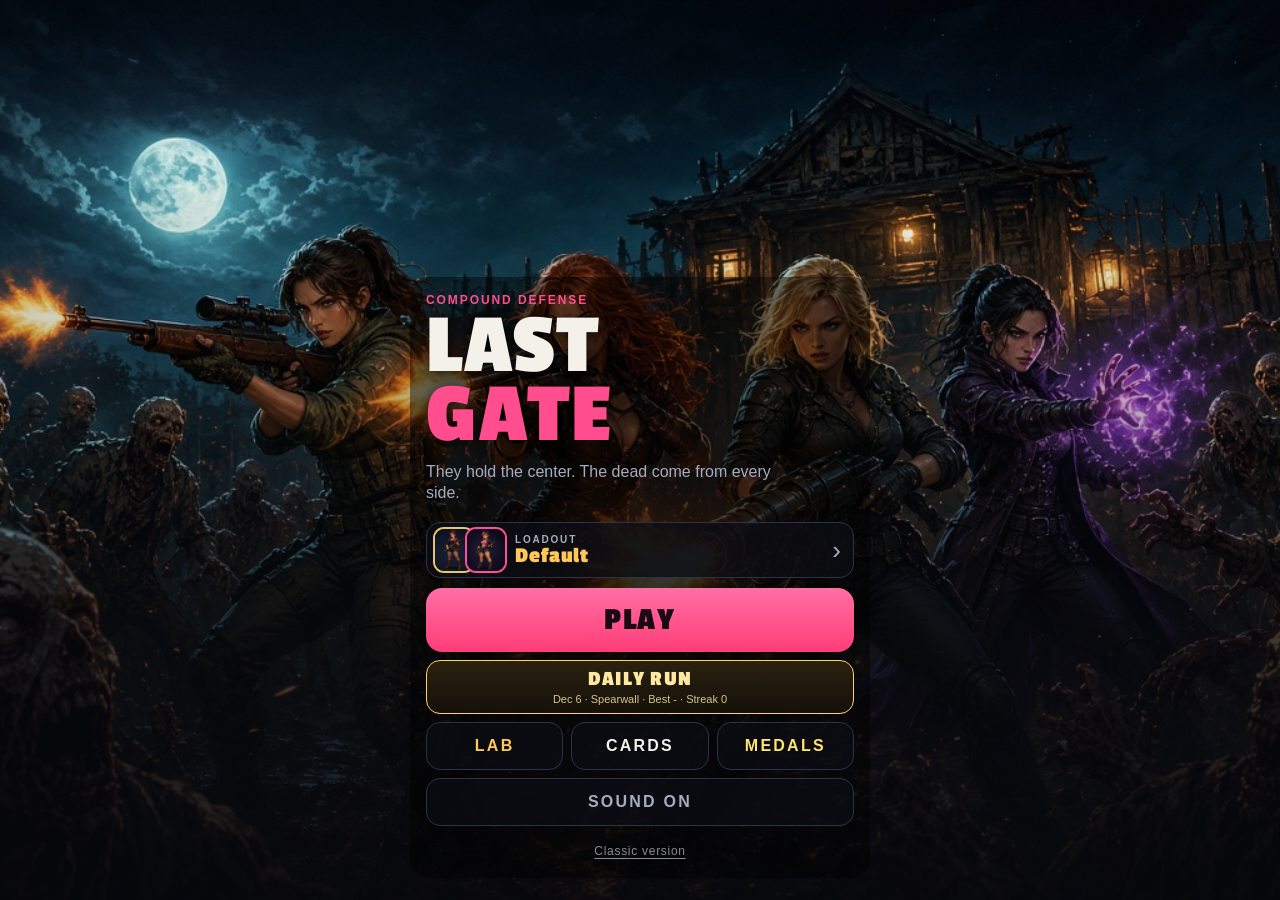
==== index.html @ 969b3e3c "Recorded sound effects (gun, fire, magic, upgrade, explosion) and keep the save through the stage-10" ====
<!DOCTYPE html>
<html lang="en">
<head>
  <meta charset="UTF-8">
  <meta name="viewport" content="width=device-width, initial-scale=1, maximum-scale=1, user-scalable=no, viewport-fit=cover">
  <meta name="theme-color" content="#07080d">
  <meta name="mobile-web-app-capable" content="yes">
  <meta name="apple-mobile-web-app-capable" content="yes">
  <meta name="apple-mobile-web-app-status-bar-style" content="black-translucent">
  <meta name="apple-mobile-web-app-title" content="Last Gate">
  <meta name="application-name" content="Last Gate">
  <title>Last Gate</title>
  <link rel="manifest" href="manifest.webmanifest">
  <link rel="icon" type="image/png" sizes="192x192" href="assets/icons/icon-192.png">
  <link rel="apple-touch-icon" href="assets/icons/apple-touch-icon.png">
  <link rel="stylesheet" href="css/style.css?v=31">
</head>
<body>
  <div id="app">
    <header id="topbar">
        <div class="stats">
          <div class="pill hp" id="hpPill"><b id="hp">200</b><small id="hpLabel">/ 200 HP</small><span class="bar"><i id="hpFill"></i></span></div>
          <div class="pill gold"><b id="cash">100</b><small>CASH</small></div>
          <div class="pill ash"><b id="ash">0</b><small>ASH</small></div>
          <div class="pill wave"><b id="waveNum">1</b><small id="waveOf">/ 100</small></div>
        </div>
        <button id="shopBtn" type="button" aria-label="Open shop" aria-expanded="false" aria-controls="shopPanel"><span class="ico" aria-hidden="true"></span><span class="lbl">SHOP</span></button>
        <button id="next" type="button">START<br>WAVE</button>
        <button id="pauseBtn" class="tb" type="button" aria-label="Pause"><span class="ico" aria-hidden="true"></span></button>
        <button id="mute" class="tb" type="button" aria-label="Toggle sound"><span class="ico" aria-hidden="true"></span></button>
        <button id="restart" class="tb" type="button" aria-label="Restart"><span class="ico" aria-hidden="true"></span></button>
      </header>
    <div id="stage">
      <canvas id="game" aria-label="Compound. The base is in the center. Zombies come from every edge."></canvas>
      <div id="shopPanel" class="hidden" role="dialog" aria-modal="true" aria-labelledby="shopTitle">
        <div class="shopSheet">
          <div class="shopScroll">
            <div class="shopHead">
              <div class="shopTitle">
                <p class="kicker" id="shopKicker">PAUSED</p>
                <h2 id="shopTitle">Shop</h2>
              </div>
              <div class="shopWallet">
                <span class="wal gold"><b id="shopCash">0</b><small>CASH</small></span>
                <span class="wal ash"><b id="shopAsh">0</b><small>ASH</small></span>
              </div>
              <button id="shopClose" type="button" aria-label="Close shop">&#x2715;</button>
            </div>
            <div class="shopStage">
              <div class="waveTitle"><span id="waveTag" class="tag"></span><b id="waveName">Shamble</b></div>
              <p id="waveBlurb"></p>
              <p id="mods"></p>
              <p id="twistLine" hidden></p>
              <p id="objLine" hidden></p>
            </div>
            <h3 class="shopSec stockHead">STOCK <small id="stockInfo"></small><button id="rerollBtn" type="button" aria-label="Reroll the stock"><b>REROLL · $15</b></button></h3>
            <p class="stockNote">New stock every stage. LOCK keeps an offer for the next one.</p>
            <h4 class="stockSub">HIRE <small id="squadCount">0 / 10</small><small class="hint">Tap a face for her card</small></h4>
            <div id="roster" aria-label="Heroines for hire"></div>
            <h4 class="stockSub">BASE <small>Next level</small></h4>
            <div id="baseShop" aria-label="Base upgrades in stock"></div>
            <div id="ownedRow" aria-label="Built so far"></div>
            <h3 class="shopSec">DEFENSES <small id="defInfo"></small></h3>
            <div id="defShop" aria-label="Defenses to build on the field"></div>
            <h3 class="shopSec">PROMOTE <small>Stars for cash  ·  no cap</small></h3>
            <div id="promoRow" aria-label="Promote heroines"></div>
            <h3 class="shopSec">FORTIFY <small>Gate tiers past the wall</small></h3>
            <div id="fortRow"></div>
            <h3 class="shopSec bmHead">BLACK MARKET <small id="bmInfo"></small></h3>
            <div id="marketRow" aria-label="Black Market"></div>
            <h3 class="shopSec">BUILD <small>Sets, relics, cards</small></h3>
            <div id="buildRow"></div>
            <h3 class="shopSec">TRAIN</h3>
            <div class="shopMore">
              <button id="skillsBtn" type="button"><b>SKILLS</b><small>This run · cash</small></button>
              <button id="labBtn" type="button"><b>LAB</b><small>Permanent · ash</small></button>
              <button id="medalsBtn" type="button"><b>MEDALS</b><small id="medalsCount">0 / 0</small></button>
            </div>
          </div>
          <div class="shopFoot">
            <button id="shopDone" type="button">CLOSE</button>
          </div>
        </div>
      </div>
      <div id="toast" role="status"></div>
      <div id="callout" role="status" aria-live="polite"></div>
    </div>
    <div id="abilBar" hidden>
      <i id="odLine" aria-hidden="true"></i>
      <div id="abilRow" aria-label="Heroine abilities"></div>
      <button id="odBtn" type="button" aria-label="Overdrive"><b>0%</b><small>OVERDRIVE</small></button>
      <div id="twistTags"></div>
      <div id="modeBar" hidden></div>
    </div>
  </div>

  <div id="titleScreen">
    <div class="titleCard">
      <p class="kicker">COMPOUND DEFENSE</p>
      <h1>LAST<br><span>GATE</span></h1>
      <p class="tagline">They hold the center. The dead come from every side.</p>
      <p id="veteranLine" class="veteranLine" hidden></p>
      <p id="endlessLine" class="endlessLine" hidden></p>
      <button id="continueBtn" type="button" hidden><b>CONTINUE</b><small id="continueInfo"></small></button>
      <p id="saveNote" class="saveNote" hidden></p>
      <div id="regionRow" hidden></div>
      <button id="loadoutBtn" type="button" aria-label="Choose a starting loadout"><span class="loFaces" id="loadoutFaces"></span><span class="loLbl"><small>LOADOUT</small><b id="loadoutName">Default</b></span><span class="loGo" aria-hidden="true">&#x203A;</span></button>
      <button id="play" type="button">PLAY</button>
      <button id="dailyBtn" type="button"><b>DAILY RUN</b><small id="dailyInfo"></small></button>
      <div class="titleRow">
        <button id="titleLab" type="button">LAB</button>
        <button id="titleCards" type="button">CARDS</button>
        <button id="titleMedals" type="button">MEDALS</button>
      </div>
      <button id="titleMute" type="button">SOUND ON</button>
      <button id="installBtn" class="installBtn" type="button" hidden><span aria-hidden="true">&#x2B07;</span> ADD TO PHONE</button>
      <p id="installHint" class="installHint" hidden>To install: tap Share <span aria-hidden="true">&#x2191;</span> then <b>Add to Home Screen</b></p>
      <a id="versionLink" class="versionLink" href="classic/">Classic version</a>
    </div>
  </div>

  <div id="skillScreen" class="hidden">
    <div class="panel">
      <p class="kicker">THIS RUN</p>
      <h2>Skills</h2>
      <p>Damage first. Then Range or Tempo, not both. The signature opens after either. It lasts until the run ends.</p>
      <div id="skillList"></div>
      <button id="skillClose" type="button">CLOSE</button>
    </div>
  </div>

  <div id="labScreen" class="hidden">
    <div class="panel">
      <p class="kicker">ASH</p>
      <h2>Lab</h2>
      <p>Permanent. Ash stays when the run does not.</p>
      <div id="labList"></div>
      <button id="labClose" type="button">CLOSE</button>
    </div>
  </div>

  <div id="loadoutScreen" class="hidden">
    <div class="panel">
      <p class="kicker">START WITH <span id="loadoutAsh">0 ash</span></p>
      <h2>Loadout</h2>
      <p>Who walks out of the gate with you. Unlock with ash. It stays unlocked.</p>
      <div id="loadoutList"></div>
      <button id="loadoutClose" type="button">DONE</button>
    </div>
  </div>

  <div id="medalScreen" class="hidden">
    <div class="panel">
      <p class="kicker">FOREVER</p>
      <h2>Medals</h2>
      <p id="medalSum">Each medal pays ash once.</p>
      <div id="medalList"></div>
      <button id="medalClose" type="button">CLOSE</button>
    </div>
  </div>

  <div id="heroCard" class="hidden" role="dialog" aria-modal="true" aria-labelledby="hcName">
    <div class="hcStage" id="hcStage">
      <div class="hcTilt" id="hcTilt">
        <div class="hcFlip" id="hcFlip">
          <section class="hcFace hcFront" id="hcFront">
            <div class="hcArt" id="hcArt">
              <img id="hcImg" alt="" draggable="false">
              <div class="hcFoil" aria-hidden="true"></div>
              <div class="hcShine" aria-hidden="true"></div>
              <span class="hcRar" id="hcRar">STANDARD</span>
              <span class="hcLv" id="hcLv"><b>1</b><small>LV</small></span>
              <span class="hcStars" id="hcStars" hidden></span>
              <div class="hcPlate">
                <h2 id="hcName">Vera Voss</h2>
                <p id="hcTitle">The Spotter</p>
              </div>
            </div>
            <div class="hcBody" id="hcBody"></div>
          </section>
          <section class="hcFace hcBack" id="hcBack"></section>
        </div>
      </div>
    </div>
    <div class="hcActions">
      <button id="hcPrev" type="button" aria-label="Previous heroine">&#x2039;</button>
      <button id="hcFlipBtn" type="button">FLIP</button>
      <button id="hcClose" type="button">CLOSE</button>
      <button id="hcNext" type="button" aria-label="Next heroine">&#x203A;</button>
    </div>
  </div>

  <div id="pauseScreen" class="hidden">
    <div class="panel">
      <p class="kicker">HOLD</p>
      <h2>Paused</h2>
      <p>The yard waits. Nothing moves until you come back.</p>
      <button id="resumeBtn" type="button">RESUME</button>
      <button id="pauseShop" type="button" class="texty">SHOP</button>
      <button id="pauseRestart" type="button" class="texty">RESTART</button>
    </div>
  </div>

  <div id="restartConfirm" class="hidden" role="dialog" aria-modal="true" aria-labelledby="restartConfirmPrompt">
    <div class="panel">
      <p id="restartConfirmPrompt">Are you sure you want to restart?</p>
      <div class="restartConfirmActions">
        <button id="restartConfirmYes" type="button">Yes</button>
        <button id="restartConfirmNo" type="button" class="texty">No</button>
      </div>
    </div>
  </div>

  <div id="overlay" class="hidden">
    <div class="panel" role="dialog" aria-modal="true" aria-labelledby="ovTitle">
      <p id="ovKicker" class="kicker"></p>
      <h2 id="ovTitle"></h2>
      <p id="ovBody"></p>
      <div id="ovDebut" hidden></div>
      <div id="ovTwist" hidden></div>
      <div id="ovObj" hidden></div>
      <p id="ovPerk" hidden>Pick one. It stays for the run.</p>
      <div id="ovMap" hidden></div>
      <div id="ovChoices"></div>
      <div id="ovSummary" hidden></div>
      <p id="ovHint" hidden></p>
      <div id="ovActions">
        <button id="ovEndless" type="button" hidden>ENDLESS <small>Keep going past 100</small></button>
        <button id="ovBtn" type="button" hidden>PLAY AGAIN</button>
        <button id="ovRestart" type="button" class="texty" hidden>Restart run</button>
      </div>
    </div>
  </div>
  <script src="js/game.js?v=31"></script>
  <script src="js/pwa.js?v=31"></script>
</body>
</html>
---- css/style.css ----
@font-face {
  font-family: "Passion One";
  src: url("../assets/PassionOne-Bold.ttf") format("truetype");
  font-weight: 700;
  font-style: normal;
  font-display: swap;
}

:root {
  --bg: #07080d;
  --panel: #12151e;
  --panel-2: #1a1e2a;
  --line: #2c3348;
  --text: #f4f1ea;
  --muted: #a7adbe;
  --pink: #ff4d8d;
  --gold: #ffc857;
  --green: #7dffb3;
  --danger: #ff5d6c;
  --violet: #c49bff;
}

* { box-sizing: border-box; -webkit-tap-highlight-color: transparent; }

html, body {
  margin: 0;
  height: 100%;
  background: var(--bg);
  color: var(--text);
  font-family: "Segoe UI", Roboto, "Helvetica Neue", Arial, sans-serif;
  overflow: hidden;
  user-select: none;
  -webkit-user-select: none;
}

button { font: inherit; color: inherit; }

#app {
  height: 100dvh;
  width: 100%;
  display: flex;
  flex-direction: column;
  overflow: hidden;
  background: var(--bg);
}

#stage {
  position: relative;
  flex: 1 1 auto;
  min-height: 0;
  width: 100%;
}

#game {
  position: absolute;
  inset: 0;
  width: 100%;
  height: 100%;
  display: block;
  touch-action: none;
}

#toast {
  position: absolute;
  left: 50%;
  top: 10px;
  transform: translateX(-50%) translateY(-8px);
  z-index: 7;
  max-width: calc(100% - 24px);
  background: rgba(10, 12, 18, 0.88);
  border: 1px solid var(--line);
  color: var(--text);
  border-radius: 999px;
  padding: 8px 14px;
  font-size: 13px;
  font-weight: 700;
  letter-spacing: 0.02em;
  opacity: 0;
  pointer-events: none;
  transition: opacity 0.2s ease, transform 0.2s ease;
  text-align: center;
}
#toast.show {
  opacity: 1;
  transform: translateX(-50%) translateY(0);
}

#topbar {
  position: relative;
  flex: 0 0 auto;
  z-index: 2;
  display: flex;
  flex-wrap: nowrap;
  align-items: center;
  gap: 4px;
  min-height: 34px;
  padding: calc(3px + env(safe-area-inset-top)) 6px 3px;
  background: #07080d;
  pointer-events: none;
}
#topbar button { pointer-events: auto; }

.stats {
  flex: 1 1 auto;
  min-width: 0;
  display: flex;
  flex-wrap: nowrap;
  gap: 4px;
  align-items: stretch;
}

.pill {
  position: relative;
  flex: 1 1 0;
  min-width: 0;
  background: rgba(18, 21, 30, 0.82);
  border: 1px solid var(--line);
  border-radius: 8px;
  padding: 1px 3px 4px;
  text-align: center;
}
.pill b {
  display: block;
  font-family: "Passion One", Impact, sans-serif;
  font-size: 14px;
  line-height: 1;
  letter-spacing: 0.01em;
  white-space: nowrap;
}
.pill small {
  display: block;
  font-size: 8px;
  letter-spacing: 0.04em;
  color: var(--muted);
  font-weight: 700;
  white-space: nowrap;
  overflow: hidden;
  text-overflow: ellipsis;
}
.pill.gold b { color: var(--gold); }
.pill.ash b { color: #d7c4b0; }
.pill.hp b { color: var(--green); }
.pill.hp.low b { color: var(--danger); }
.pill .bar {
  position: absolute;
  left: 6px;
  right: 6px;
  bottom: 3px;
  height: 4px;
  background: #242833;
  border-radius: 99px;
  overflow: hidden;
}
.pill .bar i {
  display: block;
  height: 100%;
  width: 100%;
  background: var(--green);
  transform-origin: left center;
}
.pill.hp.low .bar i { background: var(--danger); }

/* ---- Top bar controls ---- */
#topbar { min-height: 44px; gap: 4px; }
.stats { max-width: 560px; }
.pill.hp { flex-grow: 1.2; }
#shopBtn { margin-left: auto; }
.tb {
  flex: 0 0 34px;
  width: 34px;
  height: 36px;
  padding: 0;
  border-radius: 9px;
  border: 1px solid var(--line);
  background: rgba(18, 21, 30, 0.88);
  color: var(--text);
  display: flex;
  align-items: center;
  justify-content: center;
}
.tb:active { transform: scale(0.96); }
.tb .ico, #shopBtn .ico {
  display: block;
  width: 18px;
  height: 18px;
  background: currentColor;
  -webkit-mask: var(--ico) center / contain no-repeat;
  mask: var(--ico) center / contain no-repeat;
}
#pauseBtn { --ico: url("data:image/svg+xml,%3Csvg xmlns='http://www.w3.org/2000/svg' viewBox='0 0 24 24'%3E%3Crect x='5' y='4' width='5' height='16' rx='1.2'/%3E%3Crect x='14' y='4' width='5' height='16' rx='1.2'/%3E%3C/svg%3E"); }
#pauseBtn.on { --ico: url("data:image/svg+xml,%3Csvg xmlns='http://www.w3.org/2000/svg' viewBox='0 0 24 24'%3E%3Cpath d='M7 4.5v15a1 1 0 0 0 1.5.86l12-7.5a1 1 0 0 0 0-1.72l-12-7.5A1 1 0 0 0 7 4.5z'/%3E%3C/svg%3E"); color: var(--gold); }
#mute { --ico: url("data:image/svg+xml,%3Csvg xmlns='http://www.w3.org/2000/svg' viewBox='0 0 24 24' fill='none' stroke='black' stroke-width='2.2' stroke-linecap='round' stroke-linejoin='round'%3E%3Cpath d='M4 9.5h3.5L12 5v14l-4.5-4.5H4z' fill='black'/%3E%3Cpath d='M15.5 9a4.2 4.2 0 0 1 0 6M18.5 6.2a8 8 0 0 1 0 11.6'/%3E%3C/svg%3E"); }
#mute.off { --ico: url("data:image/svg+xml,%3Csvg xmlns='http://www.w3.org/2000/svg' viewBox='0 0 24 24' fill='none' stroke='black' stroke-width='2.2' stroke-linecap='round' stroke-linejoin='round'%3E%3Cpath d='M4 9.5h3.5L12 5v14l-4.5-4.5H4z' fill='black'/%3E%3Cpath d='M16 9.5l5 5M21 9.5l-5 5'/%3E%3C/svg%3E"); color: var(--muted); }
#restart { --ico: url("data:image/svg+xml,%3Csvg xmlns='http://www.w3.org/2000/svg' viewBox='0 0 24 24' fill='none' stroke='black' stroke-width='2.4' stroke-linecap='round' stroke-linejoin='round'%3E%3Cpath d='M4.5 12a7.5 7.5 0 1 0 2.4-5.5'/%3E%3Cpath d='M4 4v4.5h4.5'/%3E%3C/svg%3E"); color: var(--muted); }

#shopBtn {
  flex: 0 0 auto;
  min-width: 62px;
  height: 36px;
  padding: 0 9px 0 7px;
  border: 0;
  border-radius: 10px;
  background: linear-gradient(180deg, #ffd77a, #f2b23a);
  color: #1d1406;
  display: flex;
  align-items: center;
  justify-content: center;
  gap: 4px;
  font-family: "Passion One", Impact, sans-serif;
  font-size: 17px;
  letter-spacing: 0.04em;
  box-shadow: 0 0 0 1px rgba(0, 0, 0, 0.3) inset;
}
#shopBtn .ico { --ico: url("data:image/svg+xml,%3Csvg xmlns='http://www.w3.org/2000/svg' viewBox='0 0 24 24' fill='none' stroke='black' stroke-width='2.4' stroke-linecap='round' stroke-linejoin='round'%3E%3Cpath d='M3 4h2.5l2.2 10.5h10.8L21 7H7'/%3E%3Ccircle cx='9.5' cy='19' r='1.6' fill='black'/%3E%3Ccircle cx='17' cy='19' r='1.6' fill='black'/%3E%3C/svg%3E"); width: 17px; height: 17px; }
#shopBtn.on { background: #2a3142; color: var(--text); box-shadow: 0 0 0 1px var(--gold) inset; }
#shopBtn.on .ico { --ico: url("data:image/svg+xml,%3Csvg xmlns='http://www.w3.org/2000/svg' viewBox='0 0 24 24' fill='none' stroke='black' stroke-width='3' stroke-linecap='round'%3E%3Cpath d='M6 6l12 12M18 6L6 18'/%3E%3C/svg%3E"); width: 14px; height: 14px; }
#shopBtn:active { transform: scale(0.97); }
#shopBtn:disabled { opacity: 0.4; }

#next {
  flex: 0 0 62px;
  width: 62px;
  height: 36px;
  border: 0;
  border-radius: 10px;
  background: linear-gradient(180deg, #ff6fa4, #ff3d78);
  color: #1a0a12;
  font-family: "Passion One", Impact, sans-serif;
  font-size: 13px;
  line-height: 0.92;
  letter-spacing: 0.03em;
  padding: 1px 4px;
}
#next[hidden] { display: none; }
#next:active { transform: scale(0.97); }

/* ---- Shop drawer (drops over the field, game paused) ---- */
#shopPanel {
  position: absolute;
  inset: 0;
  z-index: 6;
  display: flex;
  justify-content: center;
  align-items: flex-start;
  background: rgba(4, 5, 10, 0.5);
}
#shopPanel.hidden { display: none; }
.shopSheet {
  width: min(640px, 100%);
  max-height: 100%;
  display: flex;
  flex-direction: column;
  background: rgba(13, 15, 22, 0.97);
  border: 1px solid var(--line);
  border-top: 0;
  border-radius: 0 0 18px 18px;
  box-shadow: 0 18px 50px rgba(0, 0, 0, 0.55);
  animation: shopDrop 0.16s ease-out;
  overflow: hidden;
}
@keyframes shopDrop {
  from { transform: translateY(-16px); opacity: 0; }
  to { transform: translateY(0); opacity: 1; }
}
.shopScroll {
  flex: 1 1 auto;
  min-height: 0;
  overflow-y: auto;
  overscroll-behavior: contain;
  -webkit-overflow-scrolling: touch;
  touch-action: pan-y;
  padding: 10px 12px 8px;
}
.shopHead {
  display: flex;
  align-items: center;
  gap: 8px;
}
.shopTitle { flex: 1 1 auto; min-width: 0; }
.shopTitle .kicker { margin: 0 0 2px; font-size: 11px; }
.shopTitle h2 {
  margin: 0;
  font-family: "Passion One", Impact, sans-serif;
  font-size: 30px;
  line-height: 0.9;
  letter-spacing: 0.03em;
}
.shopWallet { display: flex; gap: 6px; }
.wal {
  min-width: 58px;
  text-align: center;
  background: #10131b;
  border: 1px solid var(--line);
  border-radius: 10px;
  padding: 3px 8px 4px;
}
.wal b {
  display: block;
  font-family: "Passion One", Impact, sans-serif;
  font-size: 22px;
  line-height: 1;
}
.wal small { display: block; font-size: 9px; font-weight: 800; letter-spacing: 0.1em; color: var(--muted); }
.wal.gold b { color: var(--gold); }
.wal.ash b { color: #d7c4b0; }
#shopClose {
  flex: 0 0 44px;
  width: 44px;
  height: 44px;
  border-radius: 12px;
  border: 1px solid var(--line);
  background: #1a1e2a;
  color: var(--text);
  font-size: 18px;
  font-weight: 800;
}
.shopStage {
  margin-top: 10px;
  background: #10131b;
  border: 1px solid var(--line);
  border-radius: 12px;
  padding: 8px 10px;
}
.waveTitle { display: flex; align-items: center; gap: 6px; }
.waveTitle b {
  font-family: "Passion One", Impact, sans-serif;
  font-size: 18px;
  letter-spacing: 0.03em;
  line-height: 1;
}
#waveBlurb, #mods { margin: 3px 0 0; color: var(--muted); font-size: 12px; line-height: 1.3; }
#mods { color: var(--violet); }
#mods:empty { display: none; }
.tag {
  display: none;
  font-size: 10px;
  font-weight: 800;
  letter-spacing: 0.12em;
  border-radius: 999px;
  padding: 2px 6px;
}
.tag.chal, .tag.boss { display: inline-block; }
.tag.chal { background: #3a2a12; color: var(--gold); }
.tag.boss { background: #3a1430; color: #ff9ec4; }
.shopSec {
  margin: 14px 0 6px;
  font-size: 12px;
  font-weight: 800;
  letter-spacing: 0.16em;
  color: var(--pink);
  display: flex;
  align-items: baseline;
  gap: 8px;
}
.shopSec small { color: var(--muted); letter-spacing: 0.06em; font-size: 11px; }

#roster {
  display: grid;
  grid-template-columns: repeat(3, minmax(0, 1fr));
  gap: 6px;
}
.hire {
  position: relative;
  display: flex;
  flex-direction: column;
  align-items: stretch;
  min-height: 112px;
  padding: 0;
  background: #171b26;
  border: 1px solid var(--line);
  border-radius: 12px;
  text-align: center;
  overflow: visible;
}
.hireCard {
  position: relative;
  align-self: center;
  margin: 7px 0 0;
  padding: 0;
  width: 52px;
  height: 52px;
  display: grid;
  place-items: center;
  background: none;
  border: 0;
  border-radius: 10px;
  cursor: pointer;
}
.hireCard:active { transform: scale(0.95); }
.iBadge {
  position: absolute;
  right: -3px;
  top: -4px;
  width: 18px;
  height: 18px;
  border-radius: 50%;
  display: grid;
  place-items: center;
  background: #f4f1ea;
  color: #141821;
  font: italic 800 12px/1 Georgia, "Times New Roman", serif;
  box-shadow: 0 1px 4px rgba(0, 0, 0, 0.6);
  pointer-events: none;
}
.hire.due .iBadge { background: #ffe36a; animation: dueGlow 1.1s ease-in-out infinite; }
.hireBuy {
  flex: 1 1 auto;
  display: flex;
  flex-direction: column;
  align-items: center;
  justify-content: flex-start;
  padding: 3px 4px 7px;
  background: none;
  border: 0;
  border-radius: 0 0 12px 12px;
  color: inherit;
  min-height: 52px;
}
.hireBuy:active:not(:disabled) { transform: scale(0.97); }
.hire.broke .hireBuy { opacity: 0.62; }
.hire.locked .hireBuy, .hireBuy:disabled { opacity: 0.42; pointer-events: none; }
.hire.locked .hireCard { opacity: 0.6; }
.face {
  width: 44px;
  height: 48px;
  border-radius: 8px;
  flex: none;
  display: block;
  object-fit: cover;
  object-position: center 12%;
  background-color: #141820;
  pointer-events: none;
  box-shadow: inset 0 0 0 2px rgba(255, 255, 255, 0.12);
}
.hire[data-id="vera"] .face { box-shadow: 0 0 0 2px #e7c56a; }
.hire[data-id="roxie"] .face { box-shadow: 0 0 0 2px #ff4d9a; }
.hire[data-id="lila"] .face { box-shadow: 0 0 0 2px #ffb04a; }
.hire[data-id="nyx"] .face { box-shadow: 0 0 0 2px #c49bff; }
.hire[data-id="sable"] .face { box-shadow: 0 0 0 2px #7ec8ff; }
.hire[data-id="wren"] .face { box-shadow: 0 0 0 2px #9be36a; }
.meta { min-width: 0; width: 100%; display: flex; flex-direction: column; align-items: center; gap: 1px; }
.hire .meta b { font-size: 14px; line-height: 1.1; white-space: nowrap; overflow: hidden; text-overflow: ellipsis; max-width: 100%; }
.hire .meta small { font-size: 11px; color: var(--muted); white-space: nowrap; overflow: hidden; text-overflow: ellipsis; max-width: 100%; }
.price { color: var(--gold); font-weight: 800; font-size: 14px; font-style: normal; line-height: 1.1; }
.hire.locked .price { color: var(--muted); }
.own { font-size: 10px; font-style: normal; color: var(--muted); line-height: 1.1; }
.own.has { color: var(--green); }

#baseShop {
  display: grid;
  grid-template-columns: repeat(2, minmax(0, 1fr));
  gap: 6px;
}
.up {
  position: relative;
  display: flex;
  align-items: center;
  gap: 8px;
  min-height: 62px;
  padding: 7px 8px;
  background: #171b26;
  border: 1px solid var(--line);
  border-radius: 12px;
  text-align: left;
}
.up:active { transform: scale(0.97); }
.up.broke { opacity: 0.62; }
.up.maxed { opacity: 0.5; }
.up .mark {
  width: 38px;
  height: 38px;
  border-radius: 50%;
  flex: none;
  display: block;
  font-size: 0;
  color: transparent;
  overflow: hidden;
  background-color: #141820;
  background-repeat: no-repeat;
  background-size: 170%;
  background-position: center;
  border: 1px solid var(--line);
}
.up[data-id="wall"] .mark { background-image: url("../assets/upgrade-wall.png"); }
.up[data-id="aura"] .mark { background-image: url("../assets/upgrade-aura.png"); }
.up[data-id="turret"] .mark { background-image: url("../assets/upgrade-turret.png"); }
.up[data-id="spikes"] .mark { background-image: url("../assets/upgrade-spikes.png"); }
.up[data-id="mend"] .mark { background-image: url("../assets/upgrade-mend.png"); }
.up[data-id="mines"] .mark { background-image: url("../assets/upgrade-mines.png"); }
.up[data-id="ammo"] .mark { background-image: url("../assets/upgrade-ammo.png"); }
.up[data-id="squad"] .mark { background-image: url("../assets/upgrade-squad.png"); }
.up .meta { align-items: flex-start; }
.up .meta b { font-size: 13px; line-height: 1.15; white-space: nowrap; overflow: hidden; text-overflow: ellipsis; max-width: 100%; }
.up .lv { font-style: normal; font-size: 12px; font-weight: 800; color: var(--gold); line-height: 1.2; }
.up.maxed .lv { color: var(--muted); }
.up .fx { font-style: normal; font-size: 10px; color: var(--muted); line-height: 1.2; }

.shopMore { display: grid; grid-template-columns: 1fr 1fr 1fr; gap: 6px; }
#skillsBtn, #labBtn, #medalsBtn {
  min-height: 56px;
  border-radius: 12px;
  border: 1px solid var(--line);
  background: #1a1e2a;
  color: var(--text);
  display: flex;
  flex-direction: column;
  align-items: center;
  justify-content: center;
  gap: 2px;
}
#skillsBtn b, #labBtn b, #medalsBtn b { font-family: "Passion One", Impact, sans-serif; font-size: 20px; letter-spacing: 0.06em; line-height: 1; }
#labBtn b { color: var(--gold); }
#medalsBtn b { color: #ffe36a; }
#skillsBtn small, #labBtn small, #medalsBtn small { font-size: 10px; color: var(--muted); font-weight: 700; }
#skillsBtn:active, #labBtn:active, #medalsBtn:active { transform: scale(0.98); }
.shopFoot {
  flex: 0 0 auto;
  padding: 8px 12px calc(10px + env(safe-area-inset-bottom));
  border-top: 1px solid var(--line);
  background: #0c0e14;
}
#shopDone {
  display: block;
  width: 100%;
  min-height: 50px;
  border: 0;
  border-radius: 12px;
  background: linear-gradient(180deg, #ffd77a, #f2b23a);
  color: #1d1406;
  font-family: "Passion One", Impact, sans-serif;
  font-size: 22px;
  letter-spacing: 0.05em;
}
#shopDone:active { transform: scale(0.99); }

@media (min-width: 560px) {
  #roster { grid-template-columns: repeat(6, minmax(0, 1fr)); }
  #baseShop { grid-template-columns: repeat(4, minmax(0, 1fr)); }
  .up { flex-direction: column; text-align: center; align-items: center; min-height: 104px; }
  .up .meta { align-items: center; }
}

#overlay {
  position: fixed;
  inset: 0;
  z-index: 40;
  width: 100%;
  height: 100%;
  height: 100dvh;
  background: rgba(4, 5, 10, 0.78);
  display: flex;
  align-items: flex-end;
  justify-content: center;
  padding: 12px;
}
#overlay.hidden { display: none; }

.panel {
  width: min(460px, 100%);
  background: #141821;
  border: 1px solid var(--line);
  border-radius: 18px;
  padding: 16px 14px 12px;
  margin-bottom: env(safe-area-inset-bottom);
  box-shadow: 0 16px 50px rgba(0, 0, 0, 0.45);
}
.panel h2 {
  margin: 0;
  font-family: "Passion One", Impact, sans-serif;
  font-size: 32px;
  letter-spacing: 0.03em;
  line-height: 0.95;
}
.panel p { color: var(--muted); margin: 8px 0 12px; line-height: 1.35; }

.choice, #ovBtn {
  display: block;
  width: 100%;
  text-align: left;
  margin-top: 8px;
  min-height: 64px;
  border-radius: 14px;
  border: 1px solid var(--line);
  background: var(--panel-2);
  padding: 10px 12px;
}
.choice b, #ovBtn {
  font-family: "Passion One", Impact, sans-serif;
  font-size: 20px;
  letter-spacing: 0.03em;
}
.choice span {
  display: block;
  color: var(--muted);
  font-size: 13px;
  margin-top: 2px;
}
#ovBtn {
  text-align: center;
  background: linear-gradient(180deg, #ff6fa4, #ff3d78);
  color: #1a0a12;
  border: 0;
  min-height: 52px;
}
.texty {
  display: block;
  width: 100%;
  margin-top: 8px;
  min-height: 44px;
  background: transparent;
  border: 0;
  color: var(--muted);
  font-weight: 700;
}

.kicker {
  margin: 0 0 6px;
  font-size: 12px;
  font-weight: 800;
  letter-spacing: 0.16em;
  color: var(--pink);
}

#titleScreen {
  position: fixed;
  top: 0;
  right: 0;
  bottom: 0;
  left: 0;
  z-index: 80;
  width: 100%;
  height: 100%;
  height: 100dvh;
  display: flex;
  flex-direction: column;
  align-items: center;
  justify-content: flex-end;
  justify-content: safe flex-end;
  padding: calc(22px + env(safe-area-inset-top)) 18px calc(22px + env(safe-area-inset-bottom));
  overflow: auto;
  background:
    linear-gradient(180deg, rgba(7, 8, 13, 0.08) 0%, rgba(7, 8, 13, 0.02) 18%, rgba(7, 8, 13, 0.28) 46%, rgba(7, 8, 13, 0.78) 72%, rgba(7, 8, 13, 0.92) 100%),
    url("../assets/title-art.jpg") center top / cover no-repeat;
}
#titleScreen.hidden { display: none; }
.titleCard {
  width: min(460px, 100%);
  margin-top: auto;
  flex-shrink: 0;
  background: rgba(0, 0, 0, 0.45);
  border-radius: 18px;
  padding: 16px 16px 14px;
}
.titleCard h1 {
  margin: 0 0 10px;
  font-family: "Passion One", Impact, sans-serif;
  font-size: 86px;
  line-height: 0.8;
  letter-spacing: 0.02em;
  text-shadow: 0 2px 16px rgba(0, 0, 0, 0.85);
}
.titleCard h1 span { color: var(--pink); }
.veteranLine {
  margin: -8px 0 14px;
  color: var(--gold);
  font-weight: 800;
  letter-spacing: 0.03em;
  font-size: 15px;
}
.veteranLine[hidden] { display: none !important; }
.tagline {
  margin: 0 0 18px;
  color: var(--muted);
  font-size: 16px;
  line-height: 1.35;
  max-width: 22em;
}
#play {
  display: block;
  width: 100%;
  min-height: 64px;
  border: 0;
  border-radius: 16px;
  background: linear-gradient(180deg, #ff6fa4, #ff3d78);
  color: #1a0a12;
  font-family: "Passion One", Impact, sans-serif;
  font-size: 32px;
  letter-spacing: 0.06em;
}
#play:active { transform: scale(0.99); }
#regionRow {
  display: flex;
  gap: 8px;
  margin: 0 0 12px;
}
#regionRow[hidden] { display: none !important; }
.regionPick {
  flex: 1;
  min-height: 48px;
  border-radius: 12px;
  border: 1px solid var(--line);
  background: rgba(12, 14, 20, 0.7);
  color: var(--muted);
  font-weight: 800;
  letter-spacing: 0.04em;
  font-size: 13px;
}
.regionPick.on {
  border-color: var(--gold);
  color: var(--gold);
}
.regionPick:active { transform: scale(0.98); }

.titleRow { display: flex; gap: 8px; margin-top: 8px; }
.titleRow button { flex: 1 1 0; min-width: 0; }
#titleLab, #titleCards, #titleMedals {
  display: block;
  width: 100%;
  min-height: 48px;
  margin-top: 0;
  border-radius: 14px;
  border: 1px solid var(--line);
  background: rgba(12, 14, 20, 0.7);
  color: var(--gold);
  font-weight: 800;
  letter-spacing: 0.14em;
}
#titleCards { color: #f4f1ea; }
#titleMedals { color: #ffe36a; }
#titleLab:active, #titleCards:active, #titleMedals:active { transform: scale(0.98); }

#titleMute {
  display: block;
  width: 100%;
  min-height: 48px;
  margin-top: 8px;
  border-radius: 14px;
  border: 1px solid var(--line);
  background: rgba(12, 14, 20, 0.7);
  color: var(--muted);
  font-weight: 800;
  letter-spacing: 0.14em;
}

#skillScreen, #labScreen, #medalScreen {
  position: fixed;
  top: 0;
  right: 0;
  bottom: 0;
  left: 0;
  z-index: 70;
  width: 100%;
  height: 100%;
  height: 100dvh;
  background: rgba(4, 5, 10, 0.86);
  display: flex;
  align-items: center;
  justify-content: center;
  padding: 18px;
  overflow: auto;
}
#labScreen, #medalScreen { z-index: 90; }
#medalScreen { background: rgba(4, 5, 10, 0.93); }
#skillScreen.hidden, #labScreen.hidden, #medalScreen.hidden { display: none; }
#skillList, #labList, #medalList {
  max-height: min(52dvh, 440px);
  overflow: auto;
}
.skillCard {
  border: 1px solid var(--line);
  background: var(--panel-2);
  border-radius: 14px;
  padding: 10px 12px;
  margin-top: 8px;
}
.skillCard b {
  display: block;
  font-family: "Passion One", Impact, sans-serif;
  font-size: 22px;
  letter-spacing: 0.03em;
}
.skillCard p { margin: 4px 0 8px; }
.skillNodes { margin: 6px 0 8px; }
.skillNodes div {
  color: var(--muted);
  font-size: 13px;
  line-height: 1.35;
}
.skillNodes .got { color: var(--text); }
.skillFork {
  display: flex;
  gap: 6px;
  align-items: stretch;
  margin: 6px 0;
}
.skillFork .forkOpt {
  flex: 1 1 0;
  min-width: 0;
  border: 1px solid var(--line);
  border-radius: 10px;
  padding: 8px;
  color: var(--muted);
  font-size: 12px;
  line-height: 1.3;
}
.skillFork .forkOpt.got {
  color: var(--text);
  border-color: var(--gold);
}
.skillFork .forkOpt.locked { opacity: 0.45; }
.skillFork .miniBuy {
  flex: 1 1 0;
  width: auto;
  min-width: 0;
  margin-top: 0;
  min-height: 64px;
  font-size: 15px;
  line-height: 1.05;
  padding: 6px;
  white-space: normal;
}
.ashLine {
  margin: 0;
  color: var(--gold);
  font-weight: 800;
  letter-spacing: 0.08em;
}
.miniBuy, #skillClose, #labClose, #medalClose {
  display: block;
  width: 100%;
  min-height: 48px;
  margin-top: 8px;
  border: 0;
  border-radius: 12px;
  background: linear-gradient(180deg, #ff6fa4, #ff3d78);
  color: #1a0a12;
  font-family: "Passion One", Impact, sans-serif;
  font-size: 22px;
  letter-spacing: 0.04em;
}
.miniBuy:disabled {
  background: #2a3142;
  color: #8b93a7;
}
#skillClose, #labClose, #medalClose {
  background: transparent;
  color: var(--muted);
  border: 1px solid var(--line);
  font-family: inherit;
  font-weight: 800;
  font-size: 14px;
  letter-spacing: 0.12em;
}

#pauseScreen {
  position: fixed;
  top: 0;
  right: 0;
  bottom: 0;
  left: 0;
  z-index: 60;
  width: 100%;
  height: 100%;
  height: 100dvh;
  background: rgba(4, 5, 10, 0.78);
  display: flex;
  align-items: center;
  justify-content: center;
  padding: 18px;
}
#pauseScreen.hidden { display: none; }
#restartConfirm {
  position: fixed;
  top: 0;
  right: 0;
  bottom: 0;
  left: 0;
  z-index: 100;
  width: 100%;
  height: 100%;
  height: 100dvh;
  background: rgba(4, 5, 10, 0.78);
  display: flex;
  align-items: center;
  justify-content: center;
  padding: 18px;
}
#restartConfirm.hidden { display: none; }
#restartConfirm .panel { max-width: 360px; }
#restartConfirmPrompt { color: var(--text); margin: 0 0 12px; }
.restartConfirmActions { display: flex; gap: 8px; }
.restartConfirmActions button {
  flex: 1;
  min-height: 48px;
  border-radius: 12px;
  border: 0;
  font-family: "Passion One", Impact, sans-serif;
  font-size: 22px;
  letter-spacing: 0.04em;
}
#restartConfirmYes {
  background: linear-gradient(180deg, #ff6fa4, #ff3d78);
  color: #1a0a12;
}
#restartConfirmNo {
  margin-top: 0;
  border: 1px solid var(--line);
  color: var(--muted);
}
#resumeBtn {
  display: block;
  width: 100%;
  min-height: 56px;
  margin-top: 8px;
  border: 0;
  border-radius: 14px;
  background: linear-gradient(180deg, #ff6fa4, #ff3d78);
  color: #1a0a12;
  font-family: "Passion One", Impact, sans-serif;
  font-size: 28px;
  letter-spacing: 0.05em;
}
#resumeBtn:active { transform: scale(0.99); }

#overlay.splash {
  align-items: stretch;
  padding: 0;
  background: rgba(4, 5, 10, 0.94);
}
#overlay.splash .panel {
  --splash: none;
  width: 100%;
  max-width: none;
  height: 100%;
  min-height: 100%;
  max-height: 100%;
  margin: 0;
  border: 0;
  border-radius: 0;
  box-shadow: none;
  overflow: auto;
  display: flex;
  flex-direction: column;
  padding: calc(22px + env(safe-area-inset-top)) 18px calc(16px + env(safe-area-inset-bottom));
  color: var(--text);
  background-color: #07080d;
  background-image:
    linear-gradient(180deg, rgba(7, 8, 13, 0) 0, rgba(7, 8, 13, 0) 30vh, rgba(7, 8, 13, 0.72) 46vh, rgba(7, 8, 13, 0.94) 60vh, #07080d 74vh),
    var(--splash);
  background-size: 100% 100%, cover;
  background-position: center top, center top;
  background-repeat: no-repeat, no-repeat;
  background-attachment: local, scroll;
}
#overlay.splash .panel::before {
  content: "";
  flex: 1 0 30vh;
  min-height: 30vh;
}
#overlay.splash[data-art="yard"] .panel { --splash: url("../assets/splash-yard.jpg"); }
#overlay.splash[data-art="marsh"] .panel { --splash: url("../assets/splash-marsh.jpg"); }
#overlay.splash[data-art="chapel"] .panel { --splash: url("../assets/splash-chapel.jpg"); }
#overlay.splash[data-art="boss"] .panel { --splash: url("../assets/splash-boss.jpg"); }
#overlay.splash #ovActions {
  position: sticky;
  bottom: 0;
  margin-top: auto;
  padding-top: 12px;
  background: linear-gradient(180deg, rgba(12, 14, 20, 0), #0c0e14 14px);
}
#overlay.splash #ovBtn { margin-top: 8px; }
#ovBtn:disabled {
  background: #2a3142;
  color: #8b93a7;
}
.debut {
  border: 1px solid #3a3350;
  background: #161222;
  border-radius: 14px;
  padding: 10px 12px;
  margin-top: 8px;
}
.debut b {
  display: block;
  font-family: "Passion One", Impact, sans-serif;
  font-size: 22px;
  letter-spacing: 0.03em;
  color: var(--gold);
}
.debut span {
  display: block;
  color: var(--muted);
  font-size: 14px;
  line-height: 1.3;
  margin-top: 2px;
}
#ovPerk { color: var(--text); font-weight: 700; }
#ovHint { font-size: 13px; }
#ovSummary {
  display: flex;
  gap: 8px;
  margin: 4px 0 8px;
}
#ovSummary[hidden], #ovDebut[hidden], #ovPerk[hidden], #ovHint[hidden] { display: none !important; }
.sum {
  flex: 1;
  min-width: 0;
  background: #10131b;
  border: 1px solid var(--line);
  border-radius: 12px;
  padding: 8px 4px;
  text-align: center;
}
.sum b {
  display: block;
  font-family: "Passion One", Impact, sans-serif;
  font-size: 22px;
  letter-spacing: 0.02em;
}
.sum span {
  display: block;
  margin-top: 2px;
  color: var(--muted);
  font-size: 10px;
  font-weight: 800;
  letter-spacing: 0.08em;
  text-transform: uppercase;
}
.choice.picked { border-color: var(--gold); }
.choice:disabled { opacity: 0.5; }
.choice.picked:disabled { opacity: 1; }

@media (max-width: 380px) {
  .pill b { font-size: 12px; }
  .pill small { font-size: 7px; letter-spacing: 0.02em; }
  .stats { gap: 3px; }
  #topbar { padding-left: 4px; padding-right: 4px; gap: 3px; }
  .tb { flex-basis: 30px; width: 30px; }
  #shopBtn { min-width: 52px; padding: 0 6px; font-size: 15px; }
  #shopBtn .ico { display: none; }
  #next { flex-basis: 52px; width: 52px; font-size: 12px; }
  #roster { gap: 5px; }
  .hire .meta b { font-size: 13px; }
  .up { gap: 6px; padding: 6px; }
  .up .mark { width: 32px; height: 32px; }
  .wal { min-width: 50px; padding: 3px 5px 4px; }
}

@media (prefers-reduced-motion: reduce) {
  #toast { transition: none; }
}
.up[data-id="spikes"] .mark { background-size: 240%; background-position: 50% 52%; }
.up[data-id="mend"] .mark { background-size: 140%; }
.up[data-id="ammo"] .mark { background-size: 125%; }
.up[data-id="squad"] .mark { background-size: 150%; }

/* ---------- Ability strip: under the field, never on it ---------- */
#abilBar {
  flex: 0 0 auto;
  display: flex;
  align-items: center;
  gap: 8px;
  height: calc(46px + env(safe-area-inset-bottom));
  padding: 4px 8px calc(4px + env(safe-area-inset-bottom));
  background: #07080d;
  border-top: 1px solid #1c2130;
}
#abilBar[hidden] { display: none; }
#abilRow { display: flex; gap: 6px; flex: 0 0 auto; }
.abil {
  --ac: #ffc857;
  --p: 0;
  position: relative;
  width: 38px;
  height: 38px;
  padding: 0;
  border-radius: 10px;
  border: 2px solid #2c3348;
  background: #12151e;
  overflow: hidden;
  touch-action: none;
  transition: border-color 0.15s, opacity 0.15s;
}
.abil img {
  position: absolute;
  inset: 0;
  width: 100%;
  height: 100%;
  object-fit: cover;
  object-position: 50% 12%;
  pointer-events: none;
}
.abil .cd {
  position: absolute;
  inset: 0;
  pointer-events: none;
  background: conic-gradient(rgba(4, 5, 10, 0.78) calc(var(--p) * 1turn), transparent 0);
}
.abil .k {
  position: absolute;
  right: 2px;
  bottom: 0;
  font-size: 9px;
  font-weight: 800;
  color: #f4f1ea;
  text-shadow: 0 1px 2px #000;
  pointer-events: none;
}
.abil.ready {
  border-color: var(--ac);
  animation: abilGlow 1.3s ease-in-out infinite;
}
.abil.idle { opacity: 0.5; }
.abil:disabled { cursor: default; }
.abil.fired { animation: abilPop 0.32s ease-out; }
@keyframes abilGlow {
  0%, 100% { box-shadow: 0 0 0 0 var(--ac); }
  50% { box-shadow: 0 0 10px 1px var(--ac); }
}
@keyframes abilPop {
  0% { transform: scale(1.18); }
  100% { transform: scale(1); }
}
#twistTags {
  flex: 1 1 auto;
  min-width: 0;
  display: flex;
  flex-wrap: wrap;
  justify-content: flex-end;
  gap: 4px;
  overflow: hidden;
  max-height: 38px;
}
.twTag {
  --tw: #ffc857;
  font-size: 10px;
  font-weight: 800;
  letter-spacing: 0.08em;
  text-transform: uppercase;
  white-space: nowrap;
  color: var(--tw);
  border: 1px solid var(--tw);
  border-radius: 999px;
  padding: 2px 7px;
  background: rgba(255, 255, 255, 0.03);
}
@media (max-width: 380px) {
  .abil { width: 36px; height: 36px; }
  #abilRow { gap: 4px; }
  #abilBar { gap: 6px; padding-left: 6px; padding-right: 6px; }
}
@media (prefers-reduced-motion: reduce) {
  .abil.ready, .abil.fired { animation: none; }
  .abil.ready { box-shadow: 0 0 6px var(--ac); }
}

/* ---------- Twist block on the brief ---------- */
#ovTwist[hidden] { display: none; }
.twist {
  --tw: #ffc857;
  border: 1px solid var(--tw);
  background: #17121a;
  border-radius: 14px;
  padding: 9px 12px;
  margin-top: 8px;
}
.twist em {
  display: block;
  font-style: normal;
  font-size: 10px;
  font-weight: 800;
  letter-spacing: 0.16em;
  color: var(--muted);
}
.twist b {
  display: block;
  font-family: "Passion One", Impact, sans-serif;
  font-size: 22px;
  letter-spacing: 0.03em;
  color: var(--tw);
}
.twist span { display: block; color: var(--text); font-size: 14px; line-height: 1.3; }
.twist i { display: block; font-style: normal; color: var(--gold); font-size: 12px; margin-top: 3px; }

/* ---------- Boss reward cards ---------- */
.choice.card { border-width: 2px; position: relative; }
.choice.card .rar {
  display: block;
  font-style: normal;
  font-size: 10px;
  font-weight: 800;
  letter-spacing: 0.14em;
}
.choice.card.r-common { border-color: #8c96aa; }
.choice.card.r-common .rar { color: #b4bccc; }
.choice.card.r-rare { border-color: #4aa8ff; }
.choice.card.r-rare .rar { color: #7cc0ff; }
.choice.card.r-epic { border-color: #c06bff; box-shadow: 0 0 14px rgba(192, 107, 255, 0.35); }
.choice.card.r-epic .rar { color: #d9a6ff; }
.choice.card.picked { box-shadow: 0 0 0 2px var(--gold), 0 0 16px rgba(255, 200, 87, 0.35); }

/* ---------- Shop: build row and twist line ---------- */
#buildRow { display: flex; flex-wrap: wrap; gap: 6px; }
.buildEmpty { color: var(--muted); font-size: 13px; }
.buildChip {
  flex: 1 1 140px;
  border: 1px solid #8c96aa;
  border-radius: 10px;
  background: var(--panel-2);
  padding: 6px 9px;
}
.buildChip b { display: block; font-size: 13px; }
.buildChip small { display: block; color: var(--muted); font-size: 11px; line-height: 1.25; }
.buildChip.r-rare { border-color: #4aa8ff; }
.buildChip.r-rare b { color: #9ccfff; }
.buildChip.r-epic { border-color: #c06bff; }
.buildChip.r-epic b { color: #ddb0ff; }
#twistLine { color: var(--gold); font-size: 13px; margin: 4px 0 0; }
#twistLine[hidden] { display: none; }

/* ---------- Heroine cards ---------- */
@keyframes dueGlow {
  0%, 100% { box-shadow: 0 0 0 0 rgba(255, 227, 106, 0.9); }
  50% { box-shadow: 0 0 10px 3px rgba(255, 227, 106, 0.85); }
}
.hire[data-frame="bronze"] .face { box-shadow: 0 0 0 2px #c98a52, 0 0 8px rgba(201, 138, 82, 0.55); }
.hire[data-frame="silver"] .face { box-shadow: 0 0 0 2px #dfe5ef, 0 0 8px rgba(223, 229, 239, 0.5); }
.hire[data-frame="gold"] .face { box-shadow: 0 0 0 2px #ffcf5a, 0 0 10px rgba(255, 207, 90, 0.65); }
.hire[data-frame="holo"] .face { box-shadow: 0 0 0 2px #ff7ac0, 0 0 0 4px #6ac8ff, 0 0 12px rgba(196, 155, 255, 0.7); }
.shopSec .hint { margin-left: auto; color: #ffe36a; font-weight: 700; letter-spacing: 0.02em; }
.abil.due { border-color: #ffe36a; }
.abil.due::after {
  content: "\2605";
  position: absolute;
  left: 2px;
  top: -1px;
  font-size: 12px;
  line-height: 1;
  color: #ffe36a;
  text-shadow: 0 0 4px #000, 0 0 6px #ffb800;
  pointer-events: none;
}
.abil { -webkit-touch-callout: none; }

#heroCard {
  --ac: #ffc857;
  --frameBg: linear-gradient(160deg, var(--ac), #2a2f40 42%, #1b1f2c 58%, var(--ac));
  position: fixed;
  inset: 0;
  z-index: 85;
  display: flex;
  flex-direction: column;
  align-items: center;
  justify-content: center;
  gap: 10px;
  padding: calc(8px + env(safe-area-inset-top)) 8px calc(8px + env(safe-area-inset-bottom));
  background: radial-gradient(ellipse at 50% 38%, rgba(34, 26, 54, 0.9), rgba(4, 5, 10, 0.96) 70%);
  touch-action: none;
}
#heroCard.hidden { display: none; }
#heroCard[data-frame="bronze"] { --frameBg: linear-gradient(160deg, #f6c08a, #7a4520 38%, #d8955a 58%, #5a3012); }
#heroCard[data-frame="silver"] { --frameBg: linear-gradient(160deg, #ffffff, #8a94a6 38%, #e8edf5 58%, #66707f); }
#heroCard[data-frame="gold"] { --frameBg: linear-gradient(160deg, #fff4bf, #b8860b 38%, #ffd75a 58%, #7f5a06); }
#heroCard[data-frame="holo"] { --frameBg: linear-gradient(120deg, #ff5ea8, #ffd36a, #7dffb3, #6ac8ff, #c49bff, #ff5ea8, #ffd36a); }
.hcStage {
  width: min(384px, 94vw);
  height: min(calc(100dvh - 86px), 640px);
  perspective: 1100px;
  flex: 0 0 auto;
}
.hcTilt {
  width: 100%;
  height: 100%;
  transform-style: preserve-3d;
  transform: rotateX(var(--rx, 0deg)) rotateY(var(--ry, 0deg));
  transition: transform 0.45s cubic-bezier(0.2, 0.8, 0.2, 1);
}
.hcTilt.live { transition: transform 0.07s linear; }
#heroCard.opening .hcTilt { animation: hcIn 0.42s cubic-bezier(0.2, 0.9, 0.25, 1.15); }
@keyframes hcIn {
  from { transform: translateY(40px) rotateX(18deg) scale(0.86); opacity: 0; }
  to { transform: translateY(0) rotateX(0) scale(1); opacity: 1; }
}
.hcFlip {
  position: relative;
  width: 100%;
  height: 100%;
  transform-style: preserve-3d;
  transition: transform 0.62s cubic-bezier(0.25, 0.8, 0.25, 1);
}
.hcFlip.flipped { transform: rotateY(180deg); }
.hcFace {
  position: absolute;
  inset: 0;
  -webkit-backface-visibility: hidden;
  backface-visibility: hidden;
  border-radius: 20px;
  padding: 5px;
  overflow: hidden;
  display: flex;
  flex-direction: column;
  gap: 4px;
  background: var(--frameBg);
  background-size: 300% 300%;
  box-shadow: 0 0 0 1px rgba(0, 0, 0, 0.7), 0 24px 60px rgba(0, 0, 0, 0.65), 0 0 40px color-mix(in srgb, var(--ac) 25%, transparent);
}
#heroCard[data-frame="holo"] .hcFace { animation: holoShift 5s linear infinite; }
@keyframes holoShift {
  0% { background-position: 0% 50%; }
  100% { background-position: 300% 50%; }
}
.hcBack { transform: rotateY(180deg); }
.hcArt {
  position: relative;
  flex: 0 0 47%;
  min-height: 0;
  overflow: hidden;
  border-radius: 15px 15px 5px 5px;
  background: radial-gradient(circle at 50% 30%, color-mix(in srgb, var(--ac) 38%, #1a1d29), #0a0b10 78%);
  touch-action: none;
  cursor: pointer;
}
.hcArt img {
  position: absolute;
  left: var(--al, -20%);
  top: var(--at, -3%);
  width: var(--aw, 140%);
  height: auto;
  max-width: none;
  transform: translate(calc(var(--px, 0) * -10px), calc(var(--py, 0) * -7px)) scale(1.03);
  transition: transform 0.45s cubic-bezier(0.2, 0.8, 0.2, 1);
  pointer-events: none;
}
.hcTilt.live .hcArt img { transition: transform 0.07s linear; }
#heroCard[data-kind="sable"] .hcArt img { --aw: 78%; --al: 11%; --at: 2%; }
#heroCard[data-kind="wren"] .hcArt img { --aw: 66%; --al: 17%; --at: 2%; }
#heroCard[data-kind="nyx"] .hcArt img { --aw: 132%; --al: -16%; --at: -2%; }
.hcFoil {
  position: absolute;
  inset: 0;
  pointer-events: none;
  background:
    radial-gradient(circle at var(--mx, 50%) var(--my, 30%), rgba(255, 255, 255, 0.32), transparent 42%),
    linear-gradient(115deg, transparent 18%, rgba(255, 94, 168, 0.22) 34%, rgba(106, 200, 255, 0.22) 50%, rgba(125, 255, 179, 0.2) 64%, transparent 82%);
  background-size: 100% 100%, 260% 260%;
  background-position: 0 0, var(--fx, 50%) var(--fy, 50%);
  mix-blend-mode: color-dodge;
  opacity: 0.5;
}
#heroCard[data-frame="standard"] .hcFoil { opacity: 0.28; }
#heroCard[data-frame="holo"] .hcFoil { opacity: 0.85; }
.hcShine {
  position: absolute;
  top: -30%;
  bottom: -30%;
  left: -60%;
  width: 60%;
  pointer-events: none;
  background: linear-gradient(100deg, transparent 0%, rgba(255, 255, 255, 0) 30%, rgba(255, 255, 255, 0.42) 50%, rgba(255, 255, 255, 0) 70%, transparent 100%);
  transform: skewX(-12deg);
  animation: hcSweep 3.4s ease-in-out infinite;
  mix-blend-mode: screen;
}
@keyframes hcSweep {
  0% { left: -70%; }
  55%, 100% { left: 130%; }
}
.hcRar {
  position: absolute;
  left: 8px;
  top: 8px;
  padding: 3px 8px;
  border-radius: 999px;
  background: rgba(8, 9, 14, 0.72);
  border: 1px solid rgba(255, 255, 255, 0.25);
  font-size: 10px;
  font-weight: 800;
  letter-spacing: 0.16em;
  color: #f4f1ea;
}
#heroCard[data-frame="bronze"] .hcRar { color: #f6c08a; border-color: #c98a52; }
#heroCard[data-frame="silver"] .hcRar { color: #eef2f8; border-color: #cfd6e2; }
#heroCard[data-frame="gold"] .hcRar { color: #ffd75a; border-color: #ffcf5a; }
#heroCard[data-frame="holo"] .hcRar { color: #ffb6dc; border-color: #c49bff; }
.hcLv {
  position: absolute;
  right: 8px;
  top: 8px;
  width: 46px;
  height: 46px;
  border-radius: 50%;
  display: flex;
  flex-direction: column;
  align-items: center;
  justify-content: center;
  background: radial-gradient(circle at 35% 30%, #2b3044, #0b0d14);
  border: 2px solid var(--ac);
  box-shadow: 0 2px 10px rgba(0, 0, 0, 0.6);
}
.hcLv b { font-family: "Passion One", Impact, sans-serif; font-size: 24px; line-height: 0.9; color: #fff; }
.hcLv small { font-size: 8px; font-weight: 800; letter-spacing: 0.16em; color: var(--ac); }
.hcLv.due { border-color: #ffe36a; animation: dueGlow 1.1s ease-in-out infinite; }
.hcPlate {
  position: absolute;
  left: 0;
  right: 0;
  bottom: 0;
  padding: 26px 12px 8px;
  background: linear-gradient(180deg, transparent, rgba(6, 7, 11, 0.86) 55%);
}
.hcPlate h2 {
  margin: 0;
  font-family: "Passion One", Impact, sans-serif;
  font-size: 32px;
  line-height: 0.9;
  letter-spacing: 0.03em;
  color: #fff;
  text-shadow: 0 2px 10px rgba(0, 0, 0, 0.8);
}
.hcPlate p {
  margin: 2px 0 0;
  font-size: 11px;
  font-weight: 800;
  letter-spacing: 0.16em;
  text-transform: uppercase;
  color: var(--ac);
}
.hcBody, .hcIn {
  flex: 1 1 auto;
  min-height: 0;
  border-radius: 5px 5px 15px 15px;
  background:
    radial-gradient(circle at 100% 0%, color-mix(in srgb, var(--ac) 12%, transparent), transparent 55%),
    #11131b;
  color: var(--text);
  font-size: 13px;
  line-height: 1.3;
}
.hcBody {
  overflow-y: auto;
  overscroll-behavior: contain;
  touch-action: pan-y;
  padding: 9px 11px 12px;
}
.hcIn {
  border-radius: 15px;
  padding: 14px 14px 12px;
  display: flex;
  flex-direction: column;
  gap: 10px;
  position: relative;
  overflow: hidden;
  touch-action: none;
  cursor: pointer;
}
.hcIn > * { position: relative; }
.hcGhost {
  position: absolute !important;
  right: -18%;
  bottom: -6%;
  height: 92%;
  opacity: 0.1;
  filter: grayscale(1) contrast(1.2);
  pointer-events: none;
}
.hcRole { display: flex; flex-wrap: wrap; gap: 4px; margin-bottom: 6px; }
.hcChip {
  font-size: 10px;
  font-weight: 800;
  letter-spacing: 0.08em;
  text-transform: uppercase;
  padding: 2px 7px;
  border-radius: 999px;
  border: 1px solid var(--line);
  color: var(--muted);
}
.hcChip.ac { color: var(--ac); border-color: var(--ac); }
.hcChip.ok { color: var(--green); border-color: #2f6a4b; }
.hcBio { margin: 0 0 8px; color: #d9d4ca; font-style: italic; font-size: 13px; }
.hcStats { display: grid; grid-template-columns: repeat(4, minmax(0, 1fr)); gap: 4px; margin: 6px 0; }
.hcStat {
  background: #0b0d13;
  border: 1px solid #232838;
  border-radius: 8px;
  padding: 5px 2px 4px;
  text-align: center;
}
.hcStat b { display: block; font-family: "Passion One", Impact, sans-serif; font-size: 19px; line-height: 1; color: #fff; }
.hcStat small { display: block; font-size: 9px; font-weight: 800; letter-spacing: 0.1em; color: var(--muted); margin-top: 2px; }
.hcXp { display: flex; align-items: center; gap: 6px; font-size: 10px; font-weight: 800; letter-spacing: 0.08em; color: var(--muted); margin: 2px 0 4px; }
.hcBar { flex: 1; height: 6px; border-radius: 999px; background: #22283a; overflow: hidden; }
.hcBar i { display: block; height: 100%; width: var(--w, 0%); background: linear-gradient(90deg, var(--ac), #fff3c4); border-radius: inherit; }
.hcSec {
  margin: 10px 0 4px;
  font-size: 10px;
  font-weight: 800;
  letter-spacing: 0.18em;
  color: var(--pink);
  display: flex;
  gap: 6px;
  align-items: baseline;
}
.hcSec small { color: var(--muted); letter-spacing: 0.04em; font-weight: 700; }
.hcBox {
  border: 1px solid #262c3e;
  background: #0d0f16;
  border-radius: 10px;
  padding: 7px 9px;
  margin-top: 4px;
}
.hcBox b { color: #fff; }
.hcBox .sub { display: block; color: var(--muted); font-size: 12px; margin-top: 1px; }
.hcBox.on { border-color: color-mix(in srgb, var(--ac) 70%, #262c3e); }
.hcBox.off { opacity: 0.55; }
.hcBox.syn.on { border-color: #c49bff; box-shadow: inset 0 0 12px rgba(196, 155, 255, 0.15); }
.hcBox .right { float: right; font-size: 11px; font-weight: 800; letter-spacing: 0.06em; color: var(--gold); }
.hcBox.r-rare { border-color: #4aa8ff; }
.hcBox.r-epic { border-color: #c06bff; }
.hcPick {
  border: 2px solid #ffe36a;
  border-radius: 12px;
  padding: 8px;
  margin: 2px 0 8px;
  background: linear-gradient(180deg, rgba(255, 227, 106, 0.1), rgba(255, 227, 106, 0.02));
  animation: dueGlow 1.4s ease-in-out infinite;
}
.hcPick > p { margin: 0 0 6px; font-weight: 800; color: #ffe36a; font-size: 12px; letter-spacing: 0.06em; }
.hcPickRow { display: flex; gap: 6px; }
.traitBtn {
  flex: 1 1 0;
  min-width: 0;
  min-height: 74px;
  border-radius: 10px;
  border: 1px solid #4b4220;
  background: #1a1810;
  color: var(--text);
  text-align: left;
  padding: 7px 8px;
}
.traitBtn b { display: block; font-family: "Passion One", Impact, sans-serif; font-size: 18px; letter-spacing: 0.03em; color: #ffe36a; line-height: 1; }
.traitBtn span { display: block; font-size: 11.5px; color: #d6d0c2; margin-top: 3px; line-height: 1.25; }
.traitBtn:active { transform: scale(0.97); }
.hcTrait { display: flex; gap: 8px; align-items: center; }
.hcTrait .tier {
  flex: 0 0 34px;
  height: 34px;
  border-radius: 50%;
  display: grid;
  place-items: center;
  font-size: 10px;
  font-weight: 800;
  color: var(--muted);
  border: 1px solid #2c3348;
}
.hcTrait.got .tier { color: #1a1406; background: var(--ac); border-color: var(--ac); }
.hcTrait.wait .tier { color: #1a1406; background: #ffe36a; border-color: #ffe36a; }
.hcTrait > div { min-width: 0; }
.hcActions {
  width: min(384px, 94vw);
  display: flex;
  gap: 8px;
  flex: 0 0 auto;
}
.hcActions button {
  min-height: 48px;
  border-radius: 12px;
  border: 1px solid var(--line);
  background: #161a25;
  color: var(--text);
  font-weight: 800;
  letter-spacing: 0.12em;
}
#hcPrev, #hcNext { flex: 0 0 48px; font-size: 26px; line-height: 1; letter-spacing: 0; }
#hcFlipBtn { flex: 1 1 0; color: var(--ac); border-color: var(--ac); }
#hcClose { flex: 1 1 0; background: linear-gradient(180deg, #ffd77a, #f2b23a); color: #1d1406; border: 0; font-family: "Passion One", Impact, sans-serif; font-size: 20px; letter-spacing: 0.06em; }
.hcActions button:active { transform: scale(0.97); }
.hcBig { display: grid; grid-template-columns: repeat(3, minmax(0, 1fr)); gap: 6px; }
.hcBig div { background: rgba(8, 9, 14, 0.75); border: 1px solid #262c3e; border-radius: 12px; padding: 8px 4px; text-align: center; }
.hcBig b { display: block; font-family: "Passion One", Impact, sans-serif; font-size: 28px; line-height: 1; color: #fff; }
.hcBig small { display: block; font-size: 9px; font-weight: 800; letter-spacing: 0.12em; color: var(--muted); margin-top: 3px; }
.hcBond { display: flex; gap: 12px; align-items: center; }
.hcBond .medal {
  flex: 0 0 70px;
  height: 70px;
  border-radius: 50%;
  display: flex;
  flex-direction: column;
  align-items: center;
  justify-content: center;
  background: var(--frameBg);
  background-size: 300% 300%;
  box-shadow: 0 0 0 3px #0b0d13, 0 0 18px color-mix(in srgb, var(--ac) 40%, transparent);
}
.hcBond .medal b { font-family: "Passion One", Impact, sans-serif; font-size: 34px; line-height: 0.9; color: #fff; text-shadow: 0 2px 6px rgba(0, 0, 0, 0.8); }
.hcBond .medal small { font-size: 8px; font-weight: 800; letter-spacing: 0.16em; color: #fff; text-shadow: 0 1px 3px #000; }
.hcBond > div:last-child { flex: 1; min-width: 0; }
.hcBond .sub { display: block; }
.hcFrames { display: flex; gap: 4px; flex-wrap: wrap; }
.hcFrames span {
  flex: 1 1 0;
  text-align: center;
  font-size: 9.5px;
  font-weight: 800;
  letter-spacing: 0.06em;
  padding: 5px 2px;
  border-radius: 8px;
  border: 1px solid #2c3348;
  color: #6c7387;
}
.hcFrames span.on { color: #fff; border-color: var(--fc); box-shadow: inset 0 0 10px color-mix(in srgb, var(--fc) 35%, transparent); }
.hcQuote { margin: auto 0 0; color: #b9b2a4; font-style: italic; font-size: 13px; }
.hcTapHint { font-size: 10px; letter-spacing: 0.14em; font-weight: 800; color: #6c7387; text-align: center; }
@media (max-height: 700px) {
  .hcArt { flex-basis: 42%; }
  .hcPlate h2 { font-size: 26px; }
}
@media (prefers-reduced-motion: reduce) {
  .hcShine, #heroCard[data-frame="holo"] .hcFace, .hcPick, .hire.due .iBadge, .hcLv.due { animation: none; }
  .hcFlip { transition-duration: 0.01s; }
  #heroCard.opening .hcTilt { animation: none; }
}

/* ---------- Callouts: medals, synergies, level ups ---------- */
#callout {
  position: absolute;
  left: 50%;
  top: 52px;
  z-index: 8;
  transform: translateX(-50%) scale(0.92);
  max-width: calc(100% - 28px);
  min-width: 210px;
  padding: 7px 14px 8px;
  border-radius: 14px;
  background: rgba(14, 12, 22, 0.92);
  border: 1px solid #ffe36a;
  color: var(--text);
  text-align: center;
  opacity: 0;
  pointer-events: none;
  transition: opacity 0.18s ease, transform 0.22s cubic-bezier(0.2, 0.9, 0.3, 1.3);
}
#callout.show { opacity: 1; transform: translateX(-50%) scale(1); }
#callout em { display: block; font-style: normal; font-size: 9.5px; font-weight: 800; letter-spacing: 0.2em; color: #ffe36a; }
#callout b { display: block; font-family: "Passion One", Impact, sans-serif; font-size: 21px; letter-spacing: 0.04em; line-height: 1.05; }
#callout span { display: block; font-size: 11.5px; color: var(--muted); line-height: 1.25; }
#callout.syn { border-color: #c49bff; box-shadow: 0 0 22px rgba(196, 155, 255, 0.35); }
#callout.syn em { color: #d9c2ff; }
#callout.medal { border-color: #ffcf5a; box-shadow: 0 0 22px rgba(255, 207, 90, 0.35); }
#callout.lv { border-color: #7dffb3; }
#callout.lv em { color: #7dffb3; }
#callout.bond { border-color: #ff8ad0; }
#callout.bond em { color: #ff8ad0; }

/* ---------- Synergies in the BUILD row ---------- */
.buildChip.syn { border-color: #c49bff; background: linear-gradient(180deg, #1d1630, #171a26); }
.buildChip.syn b { color: #dcc6ff; }
.buildChip.syn b::before { content: "\2726  "; color: #c49bff; }

/* ---------- Medals ---------- */
.medalRow {
  display: flex;
  gap: 10px;
  align-items: center;
  border: 1px solid var(--line);
  background: var(--panel-2);
  border-radius: 12px;
  padding: 8px 10px;
  margin-top: 6px;
}
.medalRow .mIco {
  flex: 0 0 38px;
  height: 38px;
  border-radius: 50%;
  display: grid;
  place-items: center;
  font-family: "Passion One", Impact, sans-serif;
  font-size: 18px;
  color: #6c7387;
  border: 2px dashed #39405a;
}
.medalRow.got .mIco {
  color: #2a1a02;
  border: 0;
  background: radial-gradient(circle at 35% 30%, #fff4bf, #ffcf5a 45%, #b8860b);
  box-shadow: 0 0 12px rgba(255, 207, 90, 0.45);
}
.medalRow > div { flex: 1; min-width: 0; }
.medalRow b { display: block; font-size: 14px; }
.medalRow span { display: block; color: var(--muted); font-size: 12px; line-height: 1.25; }
.medalRow .mAsh { flex: 0 0 auto; font-size: 12px; font-weight: 800; color: #d7c4b0; }
.medalRow.got .mAsh { color: var(--green); }
.endlessLine { margin: -8px 0 12px; color: #ff8ad0; font-weight: 800; letter-spacing: 0.03em; font-size: 14px; }
.endlessLine[hidden] { display: none !important; }
#ovEndless {
  display: block;
  width: 100%;
  min-height: 56px;
  margin-top: 8px;
  border: 0;
  border-radius: 14px;
  background: linear-gradient(180deg, #ffe58a, #f2b23a);
  color: #1d1406;
  font-family: "Passion One", Impact, sans-serif;
  font-size: 24px;
  letter-spacing: 0.06em;
}
#ovEndless small { display: block; font-family: "Segoe UI", Roboto, Arial, sans-serif; font-size: 11px; font-weight: 700; letter-spacing: 0.04em; }
#ovEndless[hidden] { display: none; }
@media (max-width: 380px) {
  .shopMore { grid-template-columns: 1fr 1fr 1fr; }
  #skillsBtn b, #labBtn b, #medalsBtn b { font-size: 17px; }
  .hcStat b { font-size: 16px; }
}

/* =====================================================================
   Roguelike layer: shop stock, card picks, curses, map, relics, loadouts
   ===================================================================== */

/* ---- Stock header and reroll ---- */
.shopSec.stockHead { align-items: center; flex-wrap: wrap; row-gap: 4px; }
#stockInfo { flex: 1 1 auto; min-width: 0; }
#rerollBtn {
  margin-left: auto;
  min-height: 40px;
  padding: 0 14px;
  border-radius: 12px;
  border: 1px solid #6ac8ff;
  background: linear-gradient(180deg, #1c2a3d, #152031);
  color: #bfe5ff;
}
#rerollBtn b { font-family: "Passion One", Impact, sans-serif; font-size: 18px; letter-spacing: 0.05em; color: inherit; }
#rerollBtn:active:not(:disabled) { transform: scale(0.97); }
#rerollBtn:disabled { opacity: 0.45; }
.stockNote { margin: -2px 0 6px; color: var(--muted); font-size: 11.5px; }
.stockSub {
  display: flex;
  align-items: baseline;
  gap: 8px;
  margin: 8px 0 5px;
  font-size: 12px;
  font-weight: 800;
  letter-spacing: 0.14em;
  color: var(--text);
}
.stockSub small { color: var(--muted); letter-spacing: 0.06em; font-size: 11px; font-weight: 700; }
.stockSub .hint { margin-left: auto; color: #ffe36a; letter-spacing: 0.02em; }
.stockEmpty { grid-column: 1 / -1; margin: 2px 0; padding: 10px; border: 1px dashed var(--line); border-radius: 12px; color: var(--muted); font-size: 12.5px; text-align: center; }

/* Offer tiles share a lock strip along the bottom. */
.offer { transition: border-color 0.15s ease, box-shadow 0.15s ease; }
.offer.held { border-color: #6ac8ff; box-shadow: 0 0 0 1px #6ac8ff inset, 0 0 12px rgba(106, 200, 255, 0.25); }
.offer.kept::after {
  content: "KEPT";
  position: absolute;
  left: 6px;
  top: 5px;
  font-size: 9px;
  font-weight: 800;
  letter-spacing: 0.14em;
  color: #6ac8ff;
  pointer-events: none;
}
.offer.sold { opacity: 0.45; }
.offer.sold .hireBuy, .offer.sold .upBuy { pointer-events: none; }
.offer.sold .price, .offer.sold .lv { color: var(--green) !important; }
.lockBtn {
  display: flex;
  align-items: center;
  justify-content: center;
  gap: 5px;
  width: 100%;
  min-height: 32px;
  margin: 0;
  padding: 0 6px;
  border: 0;
  border-top: 1px solid var(--line);
  border-radius: 0 0 11px 11px;
  background: rgba(255, 255, 255, 0.03);
  color: var(--muted);
  font-size: 10.5px;
  font-weight: 800;
  letter-spacing: 0.14em;
}
.lockBtn[hidden] { display: none; }
.lockBtn svg { width: 14px; height: 14px; fill: none; stroke: currentColor; stroke-width: 2.2; stroke-linecap: round; }
.lockBtn svg .shackle { transform-origin: 16px 11px; transition: transform 0.15s ease; transform: translateY(-1.5px) rotate(28deg); }
.lockBtn[aria-pressed="true"] { background: rgba(106, 200, 255, 0.16); color: #bfe5ff; }
.lockBtn[aria-pressed="true"] svg .shackle { transform: none; }
.lockBtn:active { background: rgba(106, 200, 255, 0.24); }

#roster { grid-template-columns: repeat(3, minmax(0, 1fr)); }
.hire.offer { min-height: 0; }
.hire.offer .hireBuy { min-height: 50px; border-radius: 0; }

#baseShop { grid-template-columns: repeat(3, minmax(0, 1fr)); }
.up.offer {
  flex-direction: column;
  align-items: stretch;
  gap: 0;
  padding: 0;
  min-height: 0;
  text-align: center;
}
.up.offer:active { transform: none; }
.up.offer.broke { opacity: 1; }
.up.offer.broke .upBuy { opacity: 0.62; }
.upBuy {
  flex: 1 1 auto;
  display: flex;
  flex-direction: column;
  align-items: center;
  gap: 3px;
  width: 100%;
  min-height: 98px;
  padding: 8px 5px 6px;
  background: none;
  border: 0;
  color: inherit;
  text-align: center;
}
.upBuy:active { transform: scale(0.97); }
.up.offer .meta { align-items: center; }
.up.offer .meta b { font-size: 13px; }
.up.offer .lv { font-size: 11.5px; }

#ownedRow { display: flex; flex-wrap: wrap; gap: 5px; margin: 8px 0 2px; }
.ownChip {
  display: inline-flex;
  align-items: center;
  gap: 5px;
  padding: 3px 8px 3px 3px;
  border: 1px solid var(--line);
  border-radius: 999px;
  background: #121620;
  font-size: 11px;
}
.ownChip .mark {
  width: 20px;
  height: 20px;
  border-radius: 50%;
  background-color: #141820;
  background-size: 170%;
  background-position: center;
}
.ownChip[data-id="wall"] .mark { background-image: url("../assets/upgrade-wall.png"); }
.ownChip[data-id="aura"] .mark { background-image: url("../assets/upgrade-aura.png"); }
.ownChip[data-id="turret"] .mark { background-image: url("../assets/upgrade-turret.png"); }
.ownChip[data-id="spikes"] .mark { background-image: url("../assets/upgrade-spikes.png"); }
.ownChip[data-id="mend"] .mark { background-image: url("../assets/upgrade-mend.png"); }
.ownChip[data-id="mines"] .mark { background-image: url("../assets/upgrade-mines.png"); }
.ownChip[data-id="ammo"] .mark { background-image: url("../assets/upgrade-ammo.png"); }
.ownChip[data-id="squad"] .mark { background-image: url("../assets/upgrade-squad.png"); }
.ownChip b { font-size: 11px; }
.ownChip small { color: var(--gold); font-weight: 800; }
.ownChip.max small { color: var(--green); }

@media (min-width: 560px) {
  #roster { grid-template-columns: repeat(4, minmax(0, 1fr)); }
  #baseShop { grid-template-columns: repeat(auto-fill, minmax(118px, 1fr)); }
  .up.offer { min-height: 0; }
}

/* ---- Card picks, tags, curses ---- */
.tagRow { display: flex; flex-wrap: wrap; gap: 4px; margin: 4px 0 2px; }
.tagPill, .stackPill, .setPill {
  display: inline-block;
  font-style: normal;
  font-size: 10px;
  font-weight: 800;
  letter-spacing: 0.08em;
  line-height: 1;
  padding: 3px 6px;
  border-radius: 999px;
}
.tagPill { color: var(--tc); border: 1px solid var(--tc); background: color-mix(in srgb, var(--tc) 14%, transparent); }
.stackPill { color: #d5dae6; border: 1px solid #4a5268; background: #1d2230; }
.setPill { color: #1a1406; background: linear-gradient(180deg, #ffe58a, #ffc857); }
.choice.card .down { color: #ff8aa8; font-weight: 700; }
.choice.card.cursed {
  border-color: #b0306a;
  background: linear-gradient(160deg, #2a0f2a 0%, #1d0d1e 55%, #2a0d14 100%);
  box-shadow: 0 0 0 1px rgba(255, 74, 120, 0.25) inset, 0 0 18px rgba(170, 40, 120, 0.4);
}
.choice.card.cursed .rar { color: #ff6a8a; letter-spacing: 0.22em; }
.choice.card.cursed b { color: #ffc2dc; }
.choice.card.cursed::after {
  content: "";
  position: absolute;
  inset: 0;
  border-radius: 12px;
  pointer-events: none;
  background: repeating-linear-gradient(135deg, rgba(255, 60, 120, 0.06) 0 6px, transparent 6px 14px);
}
.choice.skip {
  min-height: 48px;
  border-style: dashed;
  background: transparent;
  text-align: center;
}
.choice.skip b { font-size: 17px; color: var(--muted); }
.choice.skip span { display: inline; margin-left: 6px; color: var(--gold); }
.choice:disabled:not(.picked) { opacity: 0.4; }
.choice.picked { box-shadow: 0 0 0 2px var(--gold), 0 0 16px rgba(255, 200, 87, 0.35); }

/* ---- Relics ---- */
.relic {
  display: inline-grid;
  place-items: center;
  flex: none;
  width: 34px;
  height: 34px;
  border-radius: 9px;
  border: 2px solid var(--rc);
  background: linear-gradient(160deg, color-mix(in srgb, var(--rc) 30%, #10131b), #10131b 70%);
  color: var(--rc);
  font-family: "Passion One", Impact, sans-serif;
  font-size: 16px;
  letter-spacing: 0.02em;
  line-height: 1;
  box-shadow: 0 0 10px color-mix(in srgb, var(--rc) 30%, transparent);
  transform: rotate(-3deg);
  padding: 0;
}
button.relic:active { transform: rotate(-3deg) scale(0.94); }
.choice.relicOpt {
  display: flex;
  align-items: center;
  gap: 12px;
  border-color: var(--rc);
}
.choice.relicOpt .relic { width: 48px; height: 48px; font-size: 22px; }
.relicTxt { min-width: 0; }
.relicTxt b { color: var(--rc); }
.relicTxt span { color: var(--text) !important; opacity: 0.85; }

/* ---- Map ---- */
#ovMap[hidden] { display: none; }
#ovMap { margin: 2px 0 4px; }
.mapGrid {
  position: relative;
  width: 100%;
  max-width: 420px;
  margin: 0 auto;
  border-radius: 14px;
  background: radial-gradient(ellipse at 50% 100%, rgba(255, 200, 87, 0.06), transparent 70%), rgba(10, 12, 18, 0.72);
  border: 1px solid var(--line);
}
.mapLines { position: absolute; inset: 0; width: 100%; height: 100%; }
.mapLines line { stroke-width: 2; stroke-linecap: round; }
.mapLines line.go { stroke: #ffc857; stroke-dasharray: 5 5; animation: mapDash 0.9s linear infinite; }
.mapLines line.on { stroke: rgba(200, 204, 216, 0.45); }
.mapLines line.off { stroke: rgba(200, 204, 216, 0.12); }
@keyframes mapDash { to { stroke-dashoffset: -10; } }
.mapStage {
  position: absolute;
  left: 4px;
  transform: translateY(-50%);
  font-size: 10px;
  font-weight: 800;
  letter-spacing: 0.06em;
  color: #6c7389;
}
.mapNode {
  position: absolute;
  transform: translate(-50%, -50%);
  width: 58px;
  height: 58px;
  padding: 0;
  margin: 0;
  display: flex;
  flex-direction: column;
  align-items: center;
  justify-content: center;
  gap: 1px;
  border-radius: 16px;
  border: 2px solid color-mix(in srgb, var(--nc) 45%, #2c3348);
  background: #121620;
  color: color-mix(in srgb, var(--nc) 60%, #6c7389);
  opacity: 0.55;
}
.mapNode svg { width: 24px; height: 24px; fill: none; stroke: currentColor; stroke-width: 1.8; stroke-linecap: round; stroke-linejoin: round; }
.mapNode small { font-size: 8.5px; font-weight: 800; letter-spacing: 0.08em; }
.mapNode.reach { opacity: 0.9; color: var(--nc); }
.mapNode.big { width: 66px; height: 62px; }
.mapNode.here { opacity: 1; border-color: #f4f1ea; color: #f4f1ea; background: #1d2230; }
.mapNode.pick {
  opacity: 1;
  color: var(--nc);
  border-color: var(--nc);
  background: color-mix(in srgb, var(--nc) 16%, #121620);
  box-shadow: 0 0 14px color-mix(in srgb, var(--nc) 45%, transparent);
  animation: nodePulse 1.3s ease-in-out infinite;
  cursor: pointer;
}
.mapNode.pick:active { transform: translate(-50%, -50%) scale(0.94); }
.mapNode.chosen { opacity: 1; color: var(--nc); border-color: #ffc857; box-shadow: 0 0 0 3px #ffc857, 0 0 20px rgba(255, 200, 87, 0.55); animation: none; }
.mapNode.passed { opacity: 0.25; animation: none; }
@keyframes nodePulse { 50% { box-shadow: 0 0 22px color-mix(in srgb, var(--nc) 70%, transparent); } }
.choice.nodeOpt {
  display: flex;
  align-items: center;
  gap: 12px;
  min-height: 60px;
  border-color: color-mix(in srgb, var(--nc) 55%, #2c3348);
}
.nGlyph {
  flex: none;
  display: grid !important;
  place-items: center;
  width: 42px;
  height: 42px;
  margin: 0 !important;
  border-radius: 12px;
  border: 2px solid var(--nc);
  color: var(--nc) !important;
}
.nGlyph svg { width: 24px; height: 24px; fill: none; stroke: currentColor; stroke-width: 1.8; stroke-linecap: round; stroke-linejoin: round; }
.nTxt { min-width: 0; margin: 0 !important; }
.nTxt b { color: var(--nc); }
.nTxt span { font-size: 12.5px; }
.choice.myst { border-color: #6b4fa0; }
.choice.myst b { color: #dcc6ff; }
#overlay.splash[data-step="map"] .panel::before { flex-basis: 6vh; min-height: 6vh; }
#overlay.splash[data-step="cards"] .panel::before,
#overlay.splash[data-step="relic"] .panel::before,
#overlay.splash[data-step="mystery"] .panel::before { flex-basis: 16vh; min-height: 16vh; }
#overlay[data-step="map"] .choice.nodeOpt { margin-top: 6px; }
.tag.node { display: inline-block; background: #22283a; color: #d5dae6; }
.tag.node.t-elite { background: #3a1418; color: #ff9a9a; }
.tag.node.t-shop { background: #3a2a12; color: var(--gold); }
.tag.node.t-rest { background: #12301f; color: var(--green); }
.tag.node.t-mystery { background: #251a3a; color: #dcc6ff; }
.tag.node.t-treasure { background: #3a3212; color: #ffe066; }

/* ---- BUILD row: sets, relics, cards ---- */
#buildRow { display: block; }
.buildLbl { margin: 6px 0 4px; font-size: 10.5px; font-weight: 800; letter-spacing: 0.16em; color: var(--muted); }
.buildLbl:first-child { margin-top: 0; }
.setRow { display: grid; grid-template-columns: repeat(4, minmax(0, 1fr)); gap: 5px; }
.setChip {
  display: grid;
  grid-template-columns: 1fr auto;
  align-items: center;
  row-gap: 3px;
  min-height: 40px;
  padding: 5px 7px;
  border-radius: 10px;
  border: 1px solid color-mix(in srgb, var(--tc) 45%, #2c3348);
  background: #121620;
  color: var(--text);
  text-align: left;
}
.setChip b { font-size: 12px; color: var(--tc); }
.setChip em { font-style: normal; font-size: 12px; font-weight: 800; color: var(--text); }
.setChip .pips { grid-column: 1 / -1; display: flex; gap: 2px; }
.setChip .pips i { flex: 1; height: 4px; border-radius: 2px; background: #2a3042; }
.setChip .pips i.mk { box-shadow: 0 0 0 1px rgba(255, 255, 255, 0.25); }
.setChip .pips i.f { background: var(--tc); }
.setChip.none { opacity: 0.5; }
.setChip.on { background: color-mix(in srgb, var(--tc) 14%, #121620); box-shadow: 0 0 10px color-mix(in srgb, var(--tc) 30%, transparent); }
.setChip.max { border-color: var(--tc); }
.relicRow { display: flex; flex-wrap: wrap; gap: 7px; align-items: center; min-height: 36px; }
.chipRow { display: flex; flex-wrap: wrap; gap: 5px; }
.chipRow .buildChip { flex: 1 1 140px; }
.cardChip {
  display: inline-flex;
  align-items: center;
  gap: 4px;
  min-height: 30px;
  padding: 3px 9px;
  border-radius: 999px;
  border: 1px solid #8c96aa;
  background: #171b26;
  color: var(--text);
  font-size: 11.5px;
}
.cardChip b { font-size: 11.5px; font-weight: 700; }
.cardChip em { font-style: normal; font-weight: 800; color: var(--gold); font-size: 11px; }
.cardChip .dot { width: 7px; height: 7px; border-radius: 50%; }
.cardChip.r-rare { border-color: #4aa8ff; }
.cardChip.r-epic { border-color: #c06bff; }
.cardChip.cursed { border-color: #ff4a78; background: #2a0f1e; color: #ffc2dc; }
.cardChip.more { border-style: dashed; color: var(--muted); }
.buildDetail {
  margin-top: 7px;
  padding: 7px 10px;
  border-radius: 10px;
  background: #10131b;
  border: 1px solid var(--line);
  font-size: 12px;
  color: var(--muted);
  min-height: 34px;
}
.buildDetail b { display: block; font-size: 13px; color: var(--text); margin-bottom: 2px; }
.buildDetail span { line-height: 1.3; }
#callout.set { border-color: #ffc857; box-shadow: 0 0 22px rgba(255, 200, 87, 0.35); }
#callout.set em { color: #ffc857; }
#callout.relic { border-color: #ff9a3c; box-shadow: 0 0 22px rgba(255, 154, 60, 0.35); }
#callout.relic em { color: #ffb36a; }
.hcBox.cursed { border-color: #ff4a78; }

/* ---- Loadouts ---- */
#loadoutBtn {
  display: flex;
  align-items: center;
  gap: 10px;
  width: 100%;
  min-height: 56px;
  margin: 0 0 10px;
  padding: 6px 12px 6px 8px;
  border-radius: 14px;
  border: 1px solid var(--line);
  background: rgba(12, 14, 20, 0.78);
  color: var(--text);
  text-align: left;
}
#loadoutBtn:active { transform: scale(0.99); }
.loLbl { flex: 1 1 auto; min-width: 0; display: flex; flex-direction: column; }
.loLbl small { font-size: 10px; font-weight: 800; letter-spacing: 0.18em; color: var(--muted); }
.loLbl b { font-family: "Passion One", Impact, sans-serif; font-size: 22px; letter-spacing: 0.04em; line-height: 1; color: var(--gold); }
.loGo { font-size: 26px; color: var(--muted); }
.loFaces { display: inline-flex; flex: none; }
.loFace, .loQ {
  width: 38px;
  height: 42px;
  border-radius: 9px;
  object-fit: cover;
  object-position: center 12%;
  background: #141820;
  box-shadow: 0 0 0 2px var(--ac, #8c96aa);
}
.loFace + .loFace, .loFaces > * + * { margin-left: -6px; }
.loQ { display: grid; place-items: center; font-family: "Passion One", Impact, sans-serif; font-size: 24px; color: var(--gold); box-shadow: 0 0 0 2px var(--gold); }
#loadoutScreen {
  position: fixed;
  inset: 0;
  z-index: 90;
  width: 100%;
  height: 100%;
  height: 100dvh;
  background: rgba(4, 5, 10, 0.9);
  display: flex;
  align-items: center;
  justify-content: center;
  padding: 18px;
  overflow: auto;
}
#loadoutScreen.hidden { display: none; }
#loadoutAsh { color: var(--gold); margin-left: 6px; }
#loadoutList { max-height: min(60dvh, 520px); overflow: auto; }
.loRow {
  display: grid;
  grid-template-columns: auto 1fr;
  gap: 4px 10px;
  align-items: center;
  margin-top: 8px;
  padding: 9px 10px;
  border-radius: 14px;
  border: 1px solid var(--line);
  background: var(--panel-2);
}
.loRow.on { border-color: var(--gold); box-shadow: 0 0 0 1px var(--gold) inset; }
.loRow.locked { opacity: 0.62; filter: grayscale(0.7); }
.loRow.locked .loBtn:not(:disabled) { filter: none; }
.loTxt { min-width: 0; }
.loTxt b { display: block; font-family: "Passion One", Impact, sans-serif; font-size: 20px; letter-spacing: 0.03em; line-height: 1.05; }
.loTxt span { display: block; color: var(--muted); font-size: 12.5px; line-height: 1.3; }
.loRow .loBtn { grid-column: 1 / -1; min-height: 42px; margin-top: 4px; font-size: 18px; }
.loRow.on .loBtn:disabled { background: #2a2414; color: var(--gold); }
#loadoutClose {
  display: block;
  width: 100%;
  min-height: 48px;
  margin-top: 10px;
  border-radius: 12px;
  background: transparent;
  color: var(--muted);
  border: 1px solid var(--line);
  font-weight: 800;
  font-size: 14px;
  letter-spacing: 0.12em;
}
.choice .relic { display: inline-grid; margin: 0; color: var(--rc); font-size: 22px; }

/* ---------- v24: late game ---------- */
/* Overdrive: thin meter along the top of the ability strip, plus a button. */
#abilBar { position: relative; }
#odLine {
  --od: 0;
  position: absolute;
  left: 0;
  top: -1px;
  height: 2px;
  width: calc(var(--od) * 100%);
  background: linear-gradient(90deg, #ff7a3c, #ffd36a);
  box-shadow: 0 0 6px rgba(255, 160, 60, 0.6);
  pointer-events: none;
  transition: width 0.2s linear;
}
#odBtn {
  --od: 0;
  position: relative;
  flex: 0 0 auto;
  width: 44px;
  height: 38px;
  padding: 0;
  border-radius: 10px;
  border: 2px solid #3a3020;
  background: linear-gradient(0deg, rgba(255, 140, 50, 0.55) calc(var(--od) * 100%), #12151e 0);
  color: #ffe2b0;
  display: flex;
  flex-direction: column;
  align-items: center;
  justify-content: center;
  line-height: 1;
  overflow: hidden;
}
#odBtn b { font-family: "Passion One", Impact, sans-serif; font-size: 15px; letter-spacing: 0.03em; }
#odBtn small { font-size: 6.5px; font-weight: 800; letter-spacing: 0.08em; color: #ffb877; margin-top: 1px; }
#odBtn.idle { opacity: 0.55; }
#odBtn.full { border-color: #ffb03a; color: #fff; animation: odGlow 0.9s ease-in-out infinite; }
#odBtn.on { border-color: #ffd36a; background: linear-gradient(0deg, #ff8a2a calc(var(--od) * 100%), #3a1a08 0); color: #fff; }
#abilBar.od { background: linear-gradient(180deg, #2a1206, #07080d); }
@keyframes odGlow {
  0%, 100% { box-shadow: 0 0 0 0 #ffb03a; }
  50% { box-shadow: 0 0 12px 2px #ffb03a; }
}
@media (max-width: 380px) {
  #odBtn { width: 40px; height: 36px; }
  #odBtn small { font-size: 6px; }
}
@media (prefers-reduced-motion: reduce) {
  #odBtn.full { animation: none; box-shadow: 0 0 8px #ffb03a; }
}

/* Placement / selected-defense strip replaces the ability row. */
#modeBar { flex: 1 1 auto; min-width: 0; display: flex; align-items: center; gap: 8px; }
#modeBar[hidden] { display: none; }
#abilBar[data-mode] > #abilRow,
#abilBar[data-mode] > #odBtn,
#abilBar[data-mode] > #twistTags { display: none; }
#abilBar[data-mode] { background: #0d1018; }
.mbTxt { flex: 1 1 auto; min-width: 0; display: flex; flex-direction: column; line-height: 1.15; }
.mbTxt b { font-size: 13.5px; color: #fff; white-space: nowrap; overflow: hidden; text-overflow: ellipsis; }
.mbTxt small { font-size: 11px; color: var(--muted); white-space: nowrap; overflow: hidden; text-overflow: ellipsis; }
.mbOk, .mbSell, .mbX {
  flex: 0 0 auto;
  height: 36px;
  border-radius: 10px;
  border: 0;
  font-weight: 800;
  font-size: 13px;
  letter-spacing: 0.04em;
}
.mbOk { min-width: 84px; background: linear-gradient(180deg, #7dffb3, #36c47a); color: #062012; }
.mbOk:disabled { background: #2a3042; color: #6b7286; }
.mbSell { min-width: 84px; background: linear-gradient(180deg, #ffd36a, #e0a53a); color: #2a1a04; }
.mbX { width: 36px; background: #1c2130; color: #f4f1ea; font-size: 15px; }

/* Shop: defenses, promotions, fortify, Black Market. */
#defShop { display: grid; grid-template-columns: 1fr 1fr; gap: 6px; }
.defTile {
  --dc: #c2a36a;
  display: flex;
  align-items: center;
  gap: 6px;
  min-height: 64px;
  padding: 5px 7px 5px 4px;
  border-radius: 12px;
  border: 1px solid color-mix(in srgb, var(--dc) 40%, #2c3348);
  background: #121620;
  color: var(--text);
  text-align: left;
}
.defTile .defIco { width: 46px; height: 46px; flex: none; border-radius: 9px; background: radial-gradient(circle at 50% 70%, #2a2f22, #10130e); }
.defTxt { display: flex; flex-direction: column; min-width: 0; line-height: 1.15; }
.defTxt b { font-size: 12.5px; color: #fff; white-space: nowrap; overflow: hidden; text-overflow: ellipsis; }
.defTxt small { font-size: 10px; color: var(--muted); }
.defTxt em { font-style: normal; font-size: 12.5px; font-weight: 800; color: var(--gold); margin-top: 2px; }
.defTile.locked { opacity: 0.5; }
#promoRow { display: grid; grid-template-columns: repeat(3, 1fr); gap: 6px; }
.promo {
  --ac: #ffc857;
  display: flex;
  align-items: center;
  gap: 6px;
  min-height: 54px;
  padding: 4px 6px 4px 4px;
  border-radius: 12px;
  border: 1px solid #2c3348;
  background: #121620;
  color: var(--text);
  text-align: left;
}
.promo .face { width: 34px; height: 40px; box-shadow: 0 0 0 2px var(--ac); }
.pTxt { display: flex; flex-direction: column; min-width: 0; line-height: 1.1; }
.pTxt b { font-size: 12px; color: #fff; }
.pTxt .stars { font-style: normal; font-size: 10px; color: #ffd36a; letter-spacing: -0.02em; white-space: nowrap; }
.pTxt .stars.elite { color: #ff7ad0; font-weight: 800; }
.pTxt em { font-style: normal; font-size: 12px; font-weight: 800; color: var(--gold); }
.sinkTile, .bmItem {
  display: flex;
  align-items: center;
  gap: 8px;
  width: 100%;
  min-height: 54px;
  padding: 5px 9px 5px 5px;
  border-radius: 12px;
  border: 1px solid #2c3348;
  background: #121620;
  color: var(--text);
  text-align: left;
}
.sinkTile .mark { width: 42px; height: 42px; flex: none; border-radius: 9px; background: #1b202c url("../assets/upgrade-wall.png") center / cover no-repeat; box-shadow: inset 0 0 0 2px #a9c2dd; }
.sinkTxt { flex: 1 1 auto; display: flex; flex-direction: column; min-width: 0; line-height: 1.2; }
.sinkTxt b { font-size: 13px; color: #fff; white-space: nowrap; overflow: hidden; text-overflow: ellipsis; }
.sinkTxt small { font-size: 10.5px; color: var(--muted); }
.sinkPrice { flex: none; font-style: normal; font-weight: 800; font-size: 13px; color: var(--gold); }
.sinkTile.locked, .bmItem.locked { opacity: 0.5; }
.broke .sinkPrice, .broke .defTxt em, .broke.promo .pTxt em { color: #ff7a8a; }
.bmHead { color: #ff9ad0; }
#marketRow { display: flex; flex-direction: column; gap: 6px; padding: 8px; border-radius: 14px; background: repeating-linear-gradient(135deg, #140e18, #140e18 10px, #170f1c 10px, #170f1c 20px); border: 1px solid #3a2448; }
.bmItem { background: #1a1220; border-color: #3a2448; }
.bmItem .face { width: 36px; height: 42px; }
.bmItem .relicBadge { flex: none; }
.bmGlyph { width: 36px; height: 36px; flex: none; display: grid; place-items: center; border-radius: 9px; font-size: 20px; font-weight: 800; background: #2a1a34; color: #ff9ad0; }
.bmGlyph.g-cleanse { color: #ff6a8a; }
.bmGlyph.g-stim { color: #7dffb3; }
#marketRow .stockEmpty { border-color: #3a2448; }
#objLine { color: #ffe9a0; font-size: 12.5px; margin: 4px 0 0; }
#objLine[hidden] { display: none; }

/* Brief: bonus objective. */
#ovObj { margin: 10px 0 0; padding: 9px 12px; border-radius: 12px; border: 1px dashed #ffd36a; background: rgba(255, 211, 106, 0.07); text-align: left; }
#ovObj[hidden] { display: none; }
#ovObj em { display: block; font-style: normal; font-size: 10px; font-weight: 800; letter-spacing: 0.18em; color: #ffd36a; }
#ovObj b { display: block; font-size: 15px; color: #fff; margin-top: 2px; }
#ovObj i { display: block; font-style: normal; font-size: 12px; color: var(--muted); margin-top: 2px; }

/* Title: Daily Run. */
#dailyBtn {
  display: flex;
  flex-direction: column;
  align-items: center;
  width: 100%;
  margin-top: 8px;
  padding: 8px 10px;
  border-radius: 14px;
  border: 1px solid #ffd36a;
  background: linear-gradient(180deg, #2a2210, #15110a);
  color: #ffe9a0;
}
#dailyBtn b { font-family: "Passion One", Impact, sans-serif; font-size: 21px; letter-spacing: 0.06em; line-height: 1; }
#dailyBtn small { font-size: 11px; color: #d8c48a; margin-top: 3px; }

/* Card: promotion stars. */
.hcStars {
  position: absolute;
  right: 8px;
  top: 58px;
  padding: 2px 6px;
  border-radius: 999px;
  background: rgba(8, 9, 14, 0.82);
  color: #ffd36a;
  font-size: 11px;
  font-weight: 800;
  letter-spacing: -0.02em;
}
.hcStars[hidden] { display: none; }
.hcStars.elite { color: #ff7ad0; }
.hcPromo { display: grid; grid-template-columns: 1fr auto; align-items: center; gap: 4px 8px; }
.hcPromo .hcStarsTxt { color: #ffd36a; font-size: 15px; }
.hcPromo .hcStarsTxt.elite { color: #ff7ad0; }
.hcPromo .right { grid-column: 2; grid-row: 1; }
.promoBtn {
  grid-column: 1 / -1;
  height: 36px;
  border-radius: 10px;
  border: 0;
  background: linear-gradient(180deg, #ffd36a, #e0a53a);
  color: #2a1a04;
  font-weight: 800;
  font-size: 13px;
  letter-spacing: 0.04em;
}
.promoBtn:disabled { background: #2a3042; color: #6b7286; }

/* Legendary cards: gold foil. */
.choice.card.r-legendary {
  border-color: #ffd36a;
  background: linear-gradient(115deg, #2a210c 0%, #3c2f10 30%, #fff0b0 45%, #3c2f10 55%, #2a210c 100%);
  background-size: 300% 100%;
  animation: foil 3.2s linear infinite;
  box-shadow: 0 0 18px rgba(255, 211, 106, 0.5);
}
.choice.card.r-legendary .rar { color: #ffe9a0; }
.choice.card.r-legendary b { color: #fff6d4; }
.buildChip.r-legendary, .cardChip.r-legendary { border-color: #ffd36a; background: linear-gradient(90deg, #2a210c, #4a3a14); }
.cardChip.r-legendary b, .buildChip.r-legendary b { color: #ffe9a0; }
@keyframes foil { 0% { background-position: 100% 0; } 100% { background-position: -200% 0; } }
@media (prefers-reduced-motion: reduce) { .choice.card.r-legendary { animation: none; background-position: 50% 0; } }
#callout.legend { border-color: #ffd36a; box-shadow: 0 0 26px rgba(255, 211, 106, 0.55); background: linear-gradient(180deg, #2a210c, #0d0b06); }
#callout.legend em { color: #ffd36a; }
#callout.obj { border-color: #7dffb3; }
#callout.obj em { color: #7dffb3; }
.setChip.cap { border-color: #fff; box-shadow: 0 0 12px color-mix(in srgb, var(--tc) 55%, transparent); }

/* v25: link to the frozen classic build. */
.versionLink { display: block; margin: 12px auto 0; width: max-content; padding: 6px 10px; font-size: 12px; letter-spacing: 0.06em; color: var(--muted); text-decoration: underline; text-underline-offset: 3px; opacity: 0.8; }
.versionLink:hover, .versionLink:focus-visible { color: #fff; opacity: 1; }
.hcSoft { margin: 4px 0 0; font-size: 11px; line-height: 1.3; color: #ffcf8a; opacity: 0.9; }

/* v27: installable app. Title-screen install button + iOS hint. */
.installBtn { display: block; margin: 12px auto 0; padding: 9px 18px; border: 1px solid rgba(255, 200, 87, 0.55); border-radius: 999px; background: rgba(255, 200, 87, 0.1); color: var(--gold); font-size: 13px; font-weight: 700; letter-spacing: 0.1em; cursor: pointer; }
.installBtn:hover, .installBtn:focus-visible { background: rgba(255, 200, 87, 0.2); color: #fff; }
.installBtn span { margin-right: 4px; }
.installBtn[hidden], .installHint[hidden] { display: none; }
.installHint { margin: 12px auto 0; max-width: 300px; font-size: 12px; line-height: 1.35; text-align: center; color: var(--muted); }
.installHint b { color: var(--text); }
/* Notch / rounded corners on side edges (landscape or cutouts) when running edge-to-edge. */
#app { box-sizing: border-box; padding-left: env(safe-area-inset-left); padding-right: env(safe-area-inset-right); }
html.pwa #titleScreen { padding-left: calc(18px + env(safe-area-inset-left)); padding-right: calc(18px + env(safe-area-inset-right)); }

/* Outfit picker on the heroine card */
.hcOutfits {
  display: flex;
  align-items: center;
  gap: 6px;
  margin: 7px 0 7px;
}
.hcOfLbl {
  flex: none;
  writing-mode: vertical-rl;
  transform: rotate(180deg);
  font-size: 8px;
  font-weight: 800;
  letter-spacing: 0.18em;
  color: var(--muted);
}
.ofBtn {
  position: relative;
  flex: 1 1 0;
  min-width: 0;
  display: flex;
  align-items: center;
  gap: 6px;
  padding: 3px 6px 3px 3px;
  border-radius: 10px;
  border: 1px solid rgba(255, 255, 255, 0.1);
  background: rgba(255, 255, 255, 0.04);
  color: var(--text);
  font: inherit;
  cursor: pointer;
}
.ofBtn.on {
  border-color: var(--ac);
  background: color-mix(in srgb, var(--ac) 20%, transparent);
  box-shadow: 0 0 10px color-mix(in srgb, var(--ac) 35%, transparent);
}
.ofBtn:active { transform: scale(0.97); }
.ofThumb {
  flex: none;
  width: 34px;
  height: 34px;
  border-radius: 7px;
  object-fit: cover;
  background: #141820;
}
.ofBtn.on .ofThumb { box-shadow: 0 0 0 2px var(--ac); }
.ofName {
  min-width: 0;
  overflow: hidden;
  text-overflow: ellipsis;
  font-size: 11px;
  font-weight: 800;
  letter-spacing: 0.06em;
  text-transform: uppercase;
}
.ofBtn.on .ofName { color: var(--ac); }
.ofNew {
  position: absolute;
  top: -6px;
  right: -3px;
  padding: 1px 4px;
  border-radius: 6px;
  background: #ff4d6a;
  color: #fff;
  font-size: 8px;
  font-weight: 900;
  letter-spacing: 0.08em;
}
/* Outfit portraits are square 720px paintings: frame them like the classic squares. */
#heroCard[data-kind][data-art="cute"] .hcArt img,
#heroCard[data-kind][data-art="spooky"] .hcArt img { --aw: 140%; --al: -20%; --at: -3%; }
/* v30: save and resume. CONTINUE sits above PLAY when a run is saved. */
#continueBtn {
  display: flex;
  flex-direction: column;
  align-items: center;
  width: 100%;
  min-height: 64px;
  margin: 0 0 10px;
  padding: 9px 10px 8px;
  border: 0;
  border-radius: 16px;
  background: linear-gradient(180deg, #ffe07a, #f0b53a);
  color: #1d1406;
  box-shadow: 0 0 0 2px rgba(255, 224, 122, 0.25), 0 6px 22px rgba(240, 181, 58, 0.28);
}
#continueBtn[hidden] { display: none !important; }
#continueBtn b { font-family: "Passion One", Impact, sans-serif; font-size: 32px; letter-spacing: 0.06em; line-height: 1; }
#continueBtn small { font-size: 12px; font-weight: 800; color: #4a3610; margin-top: 4px; letter-spacing: 0.02em; }
#continueBtn:active { transform: scale(0.99); }
#continueBtn:not([hidden]) ~ #play {
  min-height: 52px;
  font-size: 26px;
  background: linear-gradient(180deg, #3a1d2a, #24121b);
  color: #ff8fb6;
  border: 1px solid #ff3d78;
}
.saveNote { margin: 0 0 10px; font-size: 13px; color: var(--muted); line-height: 1.35; }
.saveNote[hidden] { display: none !important; }
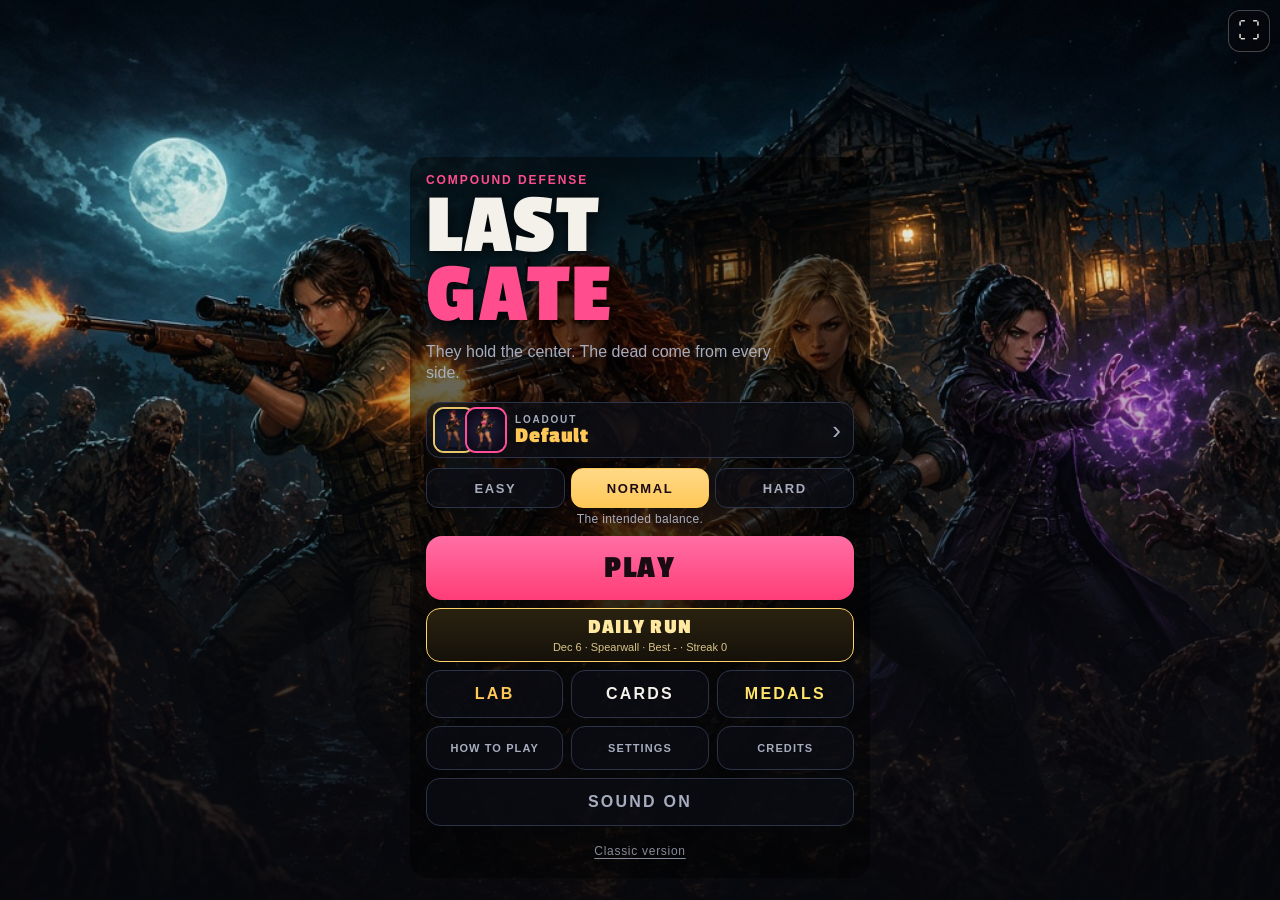
==== commit 391a70ae: "itch.io ready: first-run tour, settings (volume, shake, flashes, reset), difficulty, credits, shortc" ====
--- a/index.html
+++ b/index.html
@@ -10,10 +10,23 @@
   <meta name="apple-mobile-web-app-title" content="Last Gate">
   <meta name="application-name" content="Last Gate">
   <title>Last Gate</title>
+  <script>
+    /* Where are we running? itch.io (or any non-GitHub iframe) turns off the install button and the service worker. */
+    (function () {
+      var h = location.hostname || "", q = location.search || "", framed = false;
+      try { framed = window.self !== window.top; } catch (e) { framed = true; }
+      var itch = /(^|\.)itch\.(io|zone)$/i.test(h) || /(^|\.)hwcdn\.net$/i.test(h) || (framed && !/(^|\.)github\.io$/i.test(h));
+      if (/[?&]itch=1\b/.test(q)) itch = true;
+      if (/[?&]itch=0\b/.test(q)) itch = false;
+      window.LG_ENV = { itch: itch, framed: framed };
+      if (itch) document.documentElement.className += " itch";
+      if (framed) document.documentElement.className += " framed";
+    })();
+  </script>
   <link rel="manifest" href="manifest.webmanifest">
   <link rel="icon" type="image/png" sizes="192x192" href="assets/icons/icon-192.png">
   <link rel="apple-touch-icon" href="assets/icons/apple-touch-icon.png">
-  <link rel="stylesheet" href="css/style.css?v=31">
+  <link rel="stylesheet" href="css/style.css?v=35">
 </head>
 <body>
   <div id="app">
@@ -95,6 +108,7 @@
   </div>
 
   <div id="titleScreen">
+    <button id="fsFloat" class="fsBtn" type="button" aria-label="Fullscreen" hidden><span aria-hidden="true">&#x26F6;</span></button>
     <div class="titleCard">
       <p class="kicker">COMPOUND DEFENSE</p>
       <h1>LAST<br><span>GATE</span></h1>
@@ -105,12 +119,23 @@
       <p id="saveNote" class="saveNote" hidden></p>
       <div id="regionRow" hidden></div>
       <button id="loadoutBtn" type="button" aria-label="Choose a starting loadout"><span class="loFaces" id="loadoutFaces"></span><span class="loLbl"><small>LOADOUT</small><b id="loadoutName">Default</b></span><span class="loGo" aria-hidden="true">&#x203A;</span></button>
+      <div id="diffRow" role="radiogroup" aria-label="Difficulty">
+        <button type="button" role="radio" data-d="easy">EASY</button>
+        <button type="button" role="radio" data-d="normal">NORMAL</button>
+        <button type="button" role="radio" data-d="hard">HARD</button>
+      </div>
+      <p id="diffNote" class="diffNote"></p>
       <button id="play" type="button">PLAY</button>
       <button id="dailyBtn" type="button"><b>DAILY RUN</b><small id="dailyInfo"></small></button>
       <div class="titleRow">
         <button id="titleLab" type="button">LAB</button>
         <button id="titleCards" type="button">CARDS</button>
         <button id="titleMedals" type="button">MEDALS</button>
+      </div>
+      <div class="titleRow">
+        <button id="titleHow" type="button">HOW TO PLAY</button>
+        <button id="titleSettings" type="button">SETTINGS</button>
+        <button id="titleCredits" type="button">CREDITS</button>
       </div>
       <button id="titleMute" type="button">SOUND ON</button>
       <button id="installBtn" class="installBtn" type="button" hidden><span aria-hidden="true">&#x2B07;</span> ADD TO PHONE</button>
@@ -182,6 +207,7 @@
         </div>
       </div>
     </div>
+    <div id="hcToast" role="status" aria-live="polite"></div>
     <div class="hcActions">
       <button id="hcPrev" type="button" aria-label="Previous heroine">&#x2039;</button>
       <button id="hcFlipBtn" type="button">FLIP</button>
@@ -195,8 +221,11 @@
       <p class="kicker">HOLD</p>
       <h2>Paused</h2>
       <p>The yard waits. Nothing moves until you come back.</p>
+      <p id="pauseDiff" class="pauseDiff"></p>
       <button id="resumeBtn" type="button">RESUME</button>
       <button id="pauseShop" type="button" class="texty">SHOP</button>
+      <button id="pauseSettings" type="button" class="texty">SETTINGS</button>
+      <button id="pauseHow" type="button" class="texty">HOW TO PLAY</button>
       <button id="pauseRestart" type="button" class="texty">RESTART</button>
     </div>
   </div>
@@ -231,7 +260,109 @@
       </div>
     </div>
   </div>
-  <script src="js/game.js?v=31"></script>
-  <script src="js/pwa.js?v=31"></script>
+
+  <div id="settingsScreen" class="hidden metaScreen" role="dialog" aria-modal="true" aria-labelledby="settingsTitle">
+    <div class="panel">
+      <p class="kicker">GAME</p>
+      <h2 id="settingsTitle">Settings</h2>
+      <div class="setRow">
+        <label for="setMusic">Music</label>
+        <input id="setMusic" type="range" min="0" max="100" step="5" value="100">
+        <output id="setMusicVal">100%</output>
+      </div>
+      <div class="setRow">
+        <label for="setSfx">Effects</label>
+        <input id="setSfx" type="range" min="0" max="100" step="5" value="100">
+        <output id="setSfxVal">100%</output>
+      </div>
+      <button id="setShake" class="setToggle" type="button" role="switch" aria-checked="true"><span>Screen shake</span><b>ON</b></button>
+      <button id="setFlash" class="setToggle" type="button" role="switch" aria-checked="false"><span>Reduce flashes<small>Calmer lights, less flicker and pulsing</small></span><b>OFF</b></button>
+      <button id="setFull" class="setBtn" type="button" hidden>FULLSCREEN</button>
+      <button id="setHow" class="setBtn" type="button">HOW TO PLAY</button>
+      <button id="setCredits" class="setBtn" type="button">CREDITS</button>
+      <button id="setReset" class="setBtn danger" type="button">RESET ALL PROGRESS</button>
+      <button id="settingsClose" class="metaClose" type="button">CLOSE</button>
+    </div>
+  </div>
+
+  <div id="helpScreen" class="hidden metaScreen" role="dialog" aria-modal="true" aria-labelledby="helpTitle">
+    <div class="panel">
+      <p class="kicker">FIELD GUIDE</p>
+      <h2 id="helpTitle">How to play</h2>
+      <div class="helpScroll">
+        <h3>Goal</h3>
+        <p>The dead come from every edge. Keep the gate in the center alive. Clear stages, pick a card after each one, spend cash in the shop, and hold out for 100 stages.</p>
+        <h3>Touch and mouse</h3>
+        <ul>
+          <li><b>Drag</b> a heroine to move her. Double-tap her to let her roam again.</li>
+          <li><b>Tap</b> a heroine to open her card: stats, traits, outfits.</li>
+          <li><b>Tap a face</b> in the bottom bar to fire her ability. Hold it to open her card.</li>
+          <li><b>SHOP</b> pauses the game. Hire heroines, upgrade the gate, build defenses.</li>
+          <li><b>START WAVE</b> sends the dead. Nothing starts until you press it.</li>
+        </ul>
+        <h3>Difficulty</h3>
+        <p>Pick Easy, Normal or Hard on the title screen when you start a run. Easy: weaker zombies, more cash. Hard: tougher zombies, extra ash. The Daily Run is always Normal.</p>
+        <h3 class="kbHead">Keyboard</h3>
+        <table class="kbTable">
+          <tr><td><kbd>P</kbd> <kbd>Space</kbd></td><td>Pause or resume. Space starts the wave before a wave begins</td></tr>
+          <tr><td><kbd>S</kbd> <kbd>B</kbd></td><td>Open or close the shop</td></tr>
+          <tr><td><kbd>M</kbd></td><td>Mute or unmute</td></tr>
+          <tr><td><kbd>F</kbd></td><td>Fullscreen (flips the card when a card is open)</td></tr>
+          <tr><td><kbd>Esc</kbd></td><td>Close the top menu or card, or pause</td></tr>
+          <tr><td><kbd>1</kbd>-<kbd>6</kbd></td><td>Fire abilities during a wave. On the title or in a card, pick that heroine's card</td></tr>
+          <tr><td><kbd>Shift</kbd>+<kbd>1</kbd>-<kbd>6</kbd></td><td>Open that heroine's card any time</td></tr>
+          <tr><td><kbd>&#x2190;</kbd> <kbd>&#x2192;</kbd></td><td>Browse heroine cards</td></tr>
+          <tr><td><kbd>X</kbd> <kbd>O</kbd> <kbd>R</kbd></td><td>Reroll stock, Overdrive, restart</td></tr>
+        </table>
+      </div>
+      <button id="helpTour" class="setBtn" type="button">GUIDED TOUR</button>
+      <button id="helpClose" class="metaClose" type="button">CLOSE</button>
+    </div>
+  </div>
+
+  <div id="creditsScreen" class="hidden metaScreen" role="dialog" aria-modal="true" aria-labelledby="creditsTitle">
+    <div class="panel">
+      <p class="kicker">THANKS FOR PLAYING</p>
+      <h2 id="creditsTitle">Credits</h2>
+      <div class="helpScroll">
+        <h3>Game</h3>
+        <p>Made by Lord William Gasper (gavenecko). Design, code and direction.</p>
+        <h3>Art</h3>
+        <p>All heroine, zombie, splash and title artwork was made with AI image tools and then cut out, animated and wired into the game.</p>
+        <h3>Music</h3>
+        <p>Six instrumental tracks by gavenecko, generated with Suno (AI music) and selected for the game:</p>
+        <ul>
+          <li>Scrap Tension</li>
+          <li>Scrap Tension 2</li>
+          <li>Survival Loop</li>
+          <li>Survival Loop 2</li>
+          <li>Tick Tock Defense</li>
+          <li>Tick Tock Defense 2</li>
+        </ul>
+        <h3>Sound effects</h3>
+        <p>Custom recordings by gavenecko: gunshot, fire, magic whoosh, upgrade chime, explosion, and three zombie spawn groans.</p>
+        <h3>Type</h3>
+        <p>Passion One, &copy; Fontstage, SIL Open Font License 1.1.</p>
+        <h3>Tech</h3>
+        <p>Plain HTML, CSS and JavaScript. No engine, no tracking.</p>
+      </div>
+      <button id="creditsClose" class="metaClose" type="button">CLOSE</button>
+    </div>
+  </div>
+
+  <div id="tut" class="hidden" aria-live="polite">
+    <div id="tutSpot"></div>
+    <div id="tutCard" role="dialog" aria-labelledby="tutTitle">
+      <p id="tutStep" class="kicker"></p>
+      <h3 id="tutTitle"></h3>
+      <p id="tutText"></p>
+      <div class="tutBtns">
+        <button id="tutSkip" type="button">SKIP TOUR</button>
+        <button id="tutNext" type="button">NEXT</button>
+      </div>
+    </div>
+  </div>
+  <script src="js/game.js?v=35"></script>
+  <script src="js/pwa.js?v=35"></script>
 </body>
 </html>
--- a/css/style.css
+++ b/css/style.css
@@ -1263,8 +1263,12 @@
 #heroCard[data-frame="gold"] { --frameBg: linear-gradient(160deg, #fff4bf, #b8860b 38%, #ffd75a 58%, #7f5a06); }
 #heroCard[data-frame="holo"] { --frameBg: linear-gradient(120deg, #ff5ea8, #ffd36a, #7dffb3, #6ac8ff, #c49bff, #ff5ea8, #ffd36a); }
 .hcStage {
+  position: relative;
   width: min(384px, 94vw);
-  height: min(calc(100dvh - 86px), 640px);
+  /* Fit above the button bar on every phone, including PWA fullscreen with notch/gesture-bar insets. */
+  height: min(calc(100vh - 86px - env(safe-area-inset-top) - env(safe-area-inset-bottom)), 640px);
+  height: min(calc(100dvh - 86px - env(safe-area-inset-top) - env(safe-area-inset-bottom)), 640px);
+  min-height: 0;
   perspective: 1100px;
   flex: 0 0 auto;
 }
@@ -1310,6 +1314,12 @@
   100% { background-position: 300% 50%; }
 }
 .hcBack { transform: rotateY(180deg); }
+/* The face turned away is hidden outright (swapped at the flip's midpoint). backface-visibility alone
+   still lets the turned-away face catch touch scrolling in Chrome, which froze the front body. */
+.hcFront, .hcBack { transition: visibility 0s linear 0.3s; }
+.hcBack { visibility: hidden; }
+.hcFlip.flipped .hcBack { visibility: visible; }
+.hcFlip.flipped .hcFront { visibility: hidden; }
 .hcArt {
   position: relative;
   flex: 0 0 47%;
@@ -1438,9 +1448,10 @@
 }
 .hcBody {
   overflow-y: auto;
+  -webkit-overflow-scrolling: touch;
   overscroll-behavior: contain;
   touch-action: pan-y;
-  padding: 9px 11px 12px;
+  padding: 9px 11px 28px;
 }
 .hcIn {
   border-radius: 15px;
@@ -1449,11 +1460,15 @@
   flex-direction: column;
   gap: 10px;
   position: relative;
-  overflow: hidden;
-  touch-action: none;
+  overflow-x: hidden;
+  overflow-y: auto;
+  -webkit-overflow-scrolling: touch;
+  overscroll-behavior: contain;
+  touch-action: pan-y;
+  padding-bottom: 22px;
   cursor: pointer;
 }
-.hcIn > * { position: relative; }
+.hcIn > * { position: relative; flex-shrink: 0; }
 .hcGhost {
   position: absolute !important;
   right: -18%;
@@ -1539,7 +1554,32 @@
 }
 .traitBtn b { display: block; font-family: "Passion One", Impact, sans-serif; font-size: 18px; letter-spacing: 0.03em; color: #ffe36a; line-height: 1; }
 .traitBtn span { display: block; font-size: 11.5px; color: #d6d0c2; margin-top: 3px; line-height: 1.25; }
-.traitBtn:active { transform: scale(0.97); }
+/* No press-scale inside the 3D card: a transform on :active knocks the button out of the tap's hit test. */
+.hcFace button:active { transform: none !important; filter: brightness(1.25); }
+.hcPick.done { border-color: var(--ac); animation: none; background: color-mix(in srgb, var(--ac) 12%, transparent); }
+.hcPick.done > p { color: var(--ac); font-size: 13px; margin-bottom: 3px; }
+.hcPick.done .sub { display: block; font-size: 12px; color: #d6d0c2; }
+.hcPick.done .next { color: var(--muted); margin-top: 3px; }
+#hcToast {
+  position: absolute;
+  left: 50%;
+  top: calc(14px + env(safe-area-inset-top));
+  transform: translate(-50%, -10px);
+  z-index: 3;
+  padding: 9px 16px;
+  border-radius: 999px;
+  background: rgba(10, 12, 18, 0.94);
+  border: 1px solid var(--ac);
+  color: var(--ac);
+  font-weight: 800;
+  letter-spacing: 0.06em;
+  font-size: 14px;
+  white-space: nowrap;
+  opacity: 0;
+  pointer-events: none;
+  transition: opacity 0.2s, transform 0.2s;
+}
+#hcToast.show { opacity: 1; transform: translate(-50%, 0); }
 .hcTrait { display: flex; gap: 8px; align-items: center; }
 .hcTrait .tier {
   flex: 0 0 34px;
@@ -1610,13 +1650,20 @@
 .hcFrames span.on { color: #fff; border-color: var(--fc); box-shadow: inset 0 0 10px color-mix(in srgb, var(--fc) 35%, transparent); }
 .hcQuote { margin: auto 0 0; color: #b9b2a4; font-style: italic; font-size: 13px; }
 .hcTapHint { font-size: 10px; letter-spacing: 0.14em; font-weight: 800; color: #6c7387; text-align: center; }
-@media (max-height: 700px) {
-  .hcArt { flex-basis: 42%; }
+@media (max-height: 760px) {
+  .hcArt { flex-basis: 40%; }
   .hcPlate h2 { font-size: 26px; }
+}
+@media (max-height: 660px) {
+  .hcArt { flex-basis: 33%; }
+  .hcPlate h2 { font-size: 22px; }
+  #heroCard { gap: 6px; }
+  .hcActions button { min-height: 44px; }
 }
 @media (prefers-reduced-motion: reduce) {
   .hcShine, #heroCard[data-frame="holo"] .hcFace, .hcPick, .hire.due .iBadge, .hcLv.due { animation: none; }
   .hcFlip { transition-duration: 0.01s; }
+  .hcFront, .hcBack { transition-delay: 0s; }
   #heroCard.opening .hcTilt { animation: none; }
 }
 
@@ -2457,7 +2504,7 @@
   background: color-mix(in srgb, var(--ac) 20%, transparent);
   box-shadow: 0 0 10px color-mix(in srgb, var(--ac) 35%, transparent);
 }
-.ofBtn:active { transform: scale(0.97); }
+.ofBtn:active { filter: brightness(1.2); }
 .ofThumb {
   flex: none;
   width: 34px;
@@ -2520,3 +2567,271 @@
 }
 .saveNote { margin: 0 0 10px; font-size: 13px; color: var(--muted); line-height: 1.35; }
 .saveNote[hidden] { display: none !important; }
+
+/* Portrait phones: the wide paintings would be cover-cropped to a sliver. Show the whole painting at
+   full width near the top and fill the rest with a blurred, darkened copy of the same art. */
+@media (orientation: portrait) and (max-aspect-ratio: 4/5) {
+  #titleScreen {
+    isolation: isolate;
+    background: #07080d;
+  }
+  #titleScreen::before,
+  #titleScreen::after {
+    content: "";
+    position: fixed;
+    z-index: -1;
+    pointer-events: none;
+  }
+  #titleScreen::before {
+    inset: -40px;
+    background: #07080d url("../assets/title-art.jpg") center / cover no-repeat;
+    filter: blur(22px) brightness(0.42) saturate(1.1);
+  }
+  #titleScreen::after {
+    inset: 0;
+    background:
+      linear-gradient(180deg, rgba(7, 8, 13, 0) 0, rgba(7, 8, 13, 0) calc(56.25vw - 40px), rgba(7, 8, 13, 0.35) 56.25vw, rgba(7, 8, 13, 0.55) 100%),
+      url("../assets/title-art.jpg") center top / 100% auto no-repeat;
+  }
+  #overlay.splash {
+    isolation: isolate;
+    background: #07080d;
+  }
+  #overlay.splash::before {
+    content: "";
+    position: fixed;
+    inset: -40px;
+    z-index: -1;
+    background-image: var(--splashBg, none);
+    background-size: cover;
+    background-position: center;
+    background-repeat: no-repeat;
+    filter: blur(22px) brightness(0.4) saturate(1.1);
+    pointer-events: none;
+  }
+  #overlay.splash .panel {
+    background-color: transparent;
+    background-image:
+      linear-gradient(180deg, rgba(7, 8, 13, 0) 0, rgba(7, 8, 13, 0) calc(56.25vw - 36px), rgba(7, 8, 13, 0.25) 56.25vw, rgba(7, 8, 13, 0.5) calc(56.25vw + 60px), rgba(7, 8, 13, 0.62) 100%),
+      var(--splash);
+    background-size: 100% 100%, 100% auto;
+    background-position: center top, center top;
+  }
+  #overlay.splash .panel::before { flex: 0 0 calc(56.25vw - 28px); min-height: calc(56.25vw - 28px); }
+  #overlay.splash[data-step="map"] .panel::before { flex-basis: 6vh; min-height: 6vh; }
+  #overlay.splash[data-step="cards"] .panel::before,
+  #overlay.splash[data-step="relic"] .panel::before,
+  #overlay.splash[data-step="mystery"] .panel::before { flex-basis: calc(56.25vw - 28px); min-height: calc(56.25vw - 28px); }
+}
+
+/* ---------- v35: difficulty, settings, help, credits, tour, itch.io fit ---------- */
+#diffRow {
+  display: flex;
+  gap: 6px;
+  margin: 0 0 4px;
+}
+#diffRow button {
+  flex: 1 1 0;
+  min-width: 0;
+  min-height: 40px;
+  border-radius: 12px;
+  border: 1px solid var(--line);
+  background: rgba(12, 14, 20, 0.7);
+  color: var(--muted);
+  font-weight: 800;
+  font-size: 13px;
+  letter-spacing: 0.12em;
+}
+#diffRow button.on { color: #1a0a12; background: linear-gradient(180deg, #ffd988, #ffc857); border-color: #ffc857; }
+#diffRow button[data-d="easy"].on { background: linear-gradient(180deg, #a6ffd0, #7dffb3); border-color: #7dffb3; }
+#diffRow button[data-d="hard"].on { background: linear-gradient(180deg, #ff9aa6, #ff5d6c); border-color: #ff5d6c; }
+.diffNote { margin: 0 0 8px; min-height: 16px; font-size: 12px; color: var(--muted); letter-spacing: 0.03em; text-align: center; }
+.pauseDiff { margin: -4px 0 10px !important; font-size: 13px; font-weight: 800; letter-spacing: 0.08em; color: var(--gold) !important; }
+#titleHow, #titleSettings, #titleCredits {
+  display: block;
+  width: 100%;
+  min-height: 44px;
+  border-radius: 14px;
+  border: 1px solid var(--line);
+  background: rgba(12, 14, 20, 0.7);
+  color: var(--muted);
+  font-weight: 800;
+  font-size: 11px;
+  letter-spacing: 0.1em;
+  padding: 0 4px;
+}
+#titleHow:active, #titleSettings:active, #titleCredits:active { transform: scale(0.98); }
+.fsBtn {
+  position: absolute;
+  top: calc(10px + env(safe-area-inset-top));
+  right: calc(10px + env(safe-area-inset-right));
+  z-index: 3;
+  width: 42px;
+  height: 42px;
+  border-radius: 12px;
+  border: 1px solid rgba(255, 255, 255, 0.25);
+  background: rgba(7, 8, 13, 0.6);
+  color: var(--text);
+  font-size: 22px;
+  line-height: 1;
+}
+.fsBtn[hidden] { display: none !important; }
+
+.metaScreen {
+  position: fixed;
+  inset: 0;
+  z-index: 95;
+  width: 100%;
+  height: 100%;
+  height: 100dvh;
+  background: rgba(4, 5, 10, 0.9);
+  display: flex;
+  align-items: center;
+  justify-content: center;
+  padding: 14px;
+  overflow: auto;
+}
+.metaScreen.hidden { display: none; }
+.metaScreen .panel { max-height: calc(100dvh - 28px); overflow: auto; margin-bottom: 0; }
+.setRow {
+  display: grid;
+  grid-template-columns: 74px 1fr 46px;
+  align-items: center;
+  gap: 8px;
+  min-height: 48px;
+}
+.setRow label { font-weight: 800; letter-spacing: 0.06em; font-size: 14px; }
+.setRow output { text-align: right; color: var(--gold); font-weight: 800; font-size: 14px; font-variant-numeric: tabular-nums; }
+.setRow input[type="range"] { width: 100%; height: 36px; accent-color: var(--pink); margin: 0; touch-action: pan-y; }
+.setToggle {
+  display: flex;
+  align-items: center;
+  justify-content: space-between;
+  gap: 10px;
+  width: 100%;
+  min-height: 48px;
+  margin-top: 8px;
+  padding: 6px 12px;
+  border-radius: 12px;
+  border: 1px solid var(--line);
+  background: var(--panel-2);
+  text-align: left;
+  font-weight: 800;
+  letter-spacing: 0.04em;
+}
+.setToggle small { display: block; font-weight: 600; font-size: 11px; letter-spacing: 0; color: var(--muted); margin-top: 1px; }
+.setToggle b { min-width: 44px; text-align: center; padding: 4px 8px; border-radius: 999px; background: #2a3142; color: #8b93a7; font-size: 12px; letter-spacing: 0.08em; }
+.setToggle.on b { background: var(--green); color: #07130c; }
+.setBtn, .metaClose {
+  display: block;
+  width: 100%;
+  min-height: 48px;
+  margin-top: 8px;
+  border-radius: 12px;
+  border: 1px solid var(--line);
+  background: var(--panel-2);
+  color: var(--text);
+  font-weight: 800;
+  font-size: 14px;
+  letter-spacing: 0.12em;
+}
+.setBtn[hidden] { display: none !important; }
+.setBtn.danger { color: var(--danger); border-color: #5a2a33; background: rgba(255, 93, 108, 0.08); }
+#helpTour { background: linear-gradient(180deg, #ff6fa4, #ff3d78); color: #1a0a12; border: 0; }
+.metaClose { background: transparent; color: var(--muted); }
+.helpScroll { max-height: min(56dvh, 460px); overflow: auto; margin: 6px 0 4px; padding-right: 4px; -webkit-overflow-scrolling: touch; }
+.helpScroll h3 { margin: 12px 0 2px; font-size: 12px; letter-spacing: 0.16em; color: var(--pink); font-weight: 800; text-transform: uppercase; }
+.helpScroll p, .helpScroll li { color: var(--text); font-size: 14px; line-height: 1.4; margin: 4px 0; }
+.helpScroll ul { margin: 4px 0; padding-left: 18px; }
+.panel .helpScroll p { color: var(--text); }
+.kbTable { border-collapse: collapse; width: 100%; font-size: 13px; }
+.kbTable td { padding: 5px 4px; vertical-align: top; border-bottom: 1px solid var(--line); line-height: 1.3; }
+.kbTable td:first-child { white-space: nowrap; width: 1%; padding-right: 10px; }
+.kbTable kbd { display: inline-block; min-width: 22px; padding: 1px 6px; border-radius: 6px; border: 1px solid #44506b; background: #1e2433; color: var(--text); font: 700 12px/1.5 inherit; text-align: center; }
+
+/* Guided tour. The dim layer never blocks taps; only the card does. */
+#tut {
+  position: fixed;
+  inset: 0;
+  z-index: 120;
+  overflow: hidden;
+  pointer-events: none;
+}
+#tut.hidden { display: none; }
+#tut.noSpot { background: rgba(4, 5, 10, 0.66); }
+#tutSpot {
+  position: absolute;
+  border: 2px solid var(--gold);
+  border-radius: 14px;
+  box-shadow: 0 0 0 150vmax rgba(4, 5, 10, 0.66), 0 0 18px 2px rgba(255, 200, 87, 0.65);
+  pointer-events: none;
+  animation: tutPulse 1.4s ease-in-out infinite;
+}
+#tut.noSpot #tutSpot { display: none; }
+#tut.live #tutSpot { box-shadow: 0 0 18px 3px rgba(255, 200, 87, 0.7); }
+@keyframes tutPulse { 0%, 100% { border-color: rgba(255, 200, 87, 1); } 50% { border-color: rgba(255, 200, 87, 0.35); } }
+#tutCard {
+  position: absolute;
+  left: 50%;
+  transform: translateX(-50%);
+  width: min(340px, calc(100% - 20px));
+  padding: 12px 14px 10px;
+  border-radius: 16px;
+  background: #141821;
+  border: 1px solid #3a4260;
+  box-shadow: 0 12px 40px rgba(0, 0, 0, 0.6);
+  pointer-events: auto;
+}
+#tut[data-place="bot"] #tutCard { bottom: calc(14px + env(safe-area-inset-bottom)); }
+#tut[data-place="top"] #tutCard { top: calc(52px + env(safe-area-inset-top)); }
+#tut[data-place="mid"] #tutCard { top: 50%; transform: translate(-50%, -50%); }
+#tutCard h3 { margin: 0; font-family: "Passion One", Impact, sans-serif; font-size: 26px; letter-spacing: 0.03em; line-height: 1; }
+#tutCard p { margin: 4px 0 8px; color: var(--muted); font-size: 14px; line-height: 1.35; }
+#tutCard p.kicker { margin: 0 0 4px; color: var(--pink); }
+.tutBtns { display: flex; gap: 8px; }
+.tutBtns button { min-height: 44px; border-radius: 12px; font-weight: 800; letter-spacing: 0.08em; font-size: 14px; border: 1px solid var(--line); background: transparent; color: var(--muted); padding: 0 12px; }
+.tutBtns #tutNext { flex: 1; border: 0; background: linear-gradient(180deg, #ff6fa4, #ff3d78); color: #1a0a12; font-family: "Passion One", Impact, sans-serif; font-size: 20px; letter-spacing: 0.04em; }
+#tut.live #tutCard { padding: 8px 12px 8px; }
+#tut.live #tutCard p { margin-bottom: 6px; }
+#tut.live #tutCard h3 { font-size: 22px; }
+@media (max-height: 640px) {
+  #tutCard { padding: 8px 12px 8px; }
+  #tutCard h3 { font-size: 22px; }
+  #tutCard p { font-size: 13px; margin-bottom: 6px; }
+  .tutBtns button { min-height: 38px; }
+}
+
+/* itch.io (or any non-GitHub embed): no install prompt, no link to the classic copy that is not in the zip. */
+html.itch #installBtn, html.itch #installHint, html.itch #versionLink { display: none !important; }
+
+/* Reduce flashes (Settings) mirrors prefers-reduced-motion for CSS animation. */
+html.rf *, html.rf *::before, html.rf *::after {
+  animation-duration: 0.001s !important;
+  animation-iteration-count: 1 !important;
+  transition-duration: 0.001s !important;
+}
+
+/* Wide, short embeds (itch.io landscape iframes, small laptops): keep the title card inside the frame. */
+@media (min-aspect-ratio: 1/1) and (max-height: 640px) {
+  #titleScreen { justify-content: flex-start; justify-content: safe center; }
+  .titleCard h1 { font-size: 56px; margin-bottom: 6px; }
+  .tagline { margin-bottom: 10px; font-size: 14px; }
+}
+/* Short desktop windows and itch.io embeds: tighten the title card so the whole menu stays in view. */
+@media (min-width: 600px) and (max-height: 860px) {
+  .titleCard { padding: 12px 14px 10px; }
+  .titleCard h1 { font-size: 60px; margin-bottom: 6px; }
+  .tagline { margin: 0 0 10px; font-size: 14px; }
+  #play { min-height: 56px; font-size: 28px; }
+  #titleLab, #titleCards, #titleMedals, #titleMute { min-height: 42px; }
+  #titleHow, #titleSettings, #titleCredits { min-height: 38px; }
+  #titleMute { margin-top: 6px; }
+}
+@media (max-width: 400px) {
+  #titleHow, #titleSettings, #titleCredits { font-size: 10px; letter-spacing: 0.04em; }
+}
+@media (max-height: 560px) {
+  .setToggle, .setBtn, .metaClose, .setRow { min-height: 40px; }
+  .setToggle small { display: none; }
+  .helpScroll { max-height: calc(100dvh - 200px); }
+}
